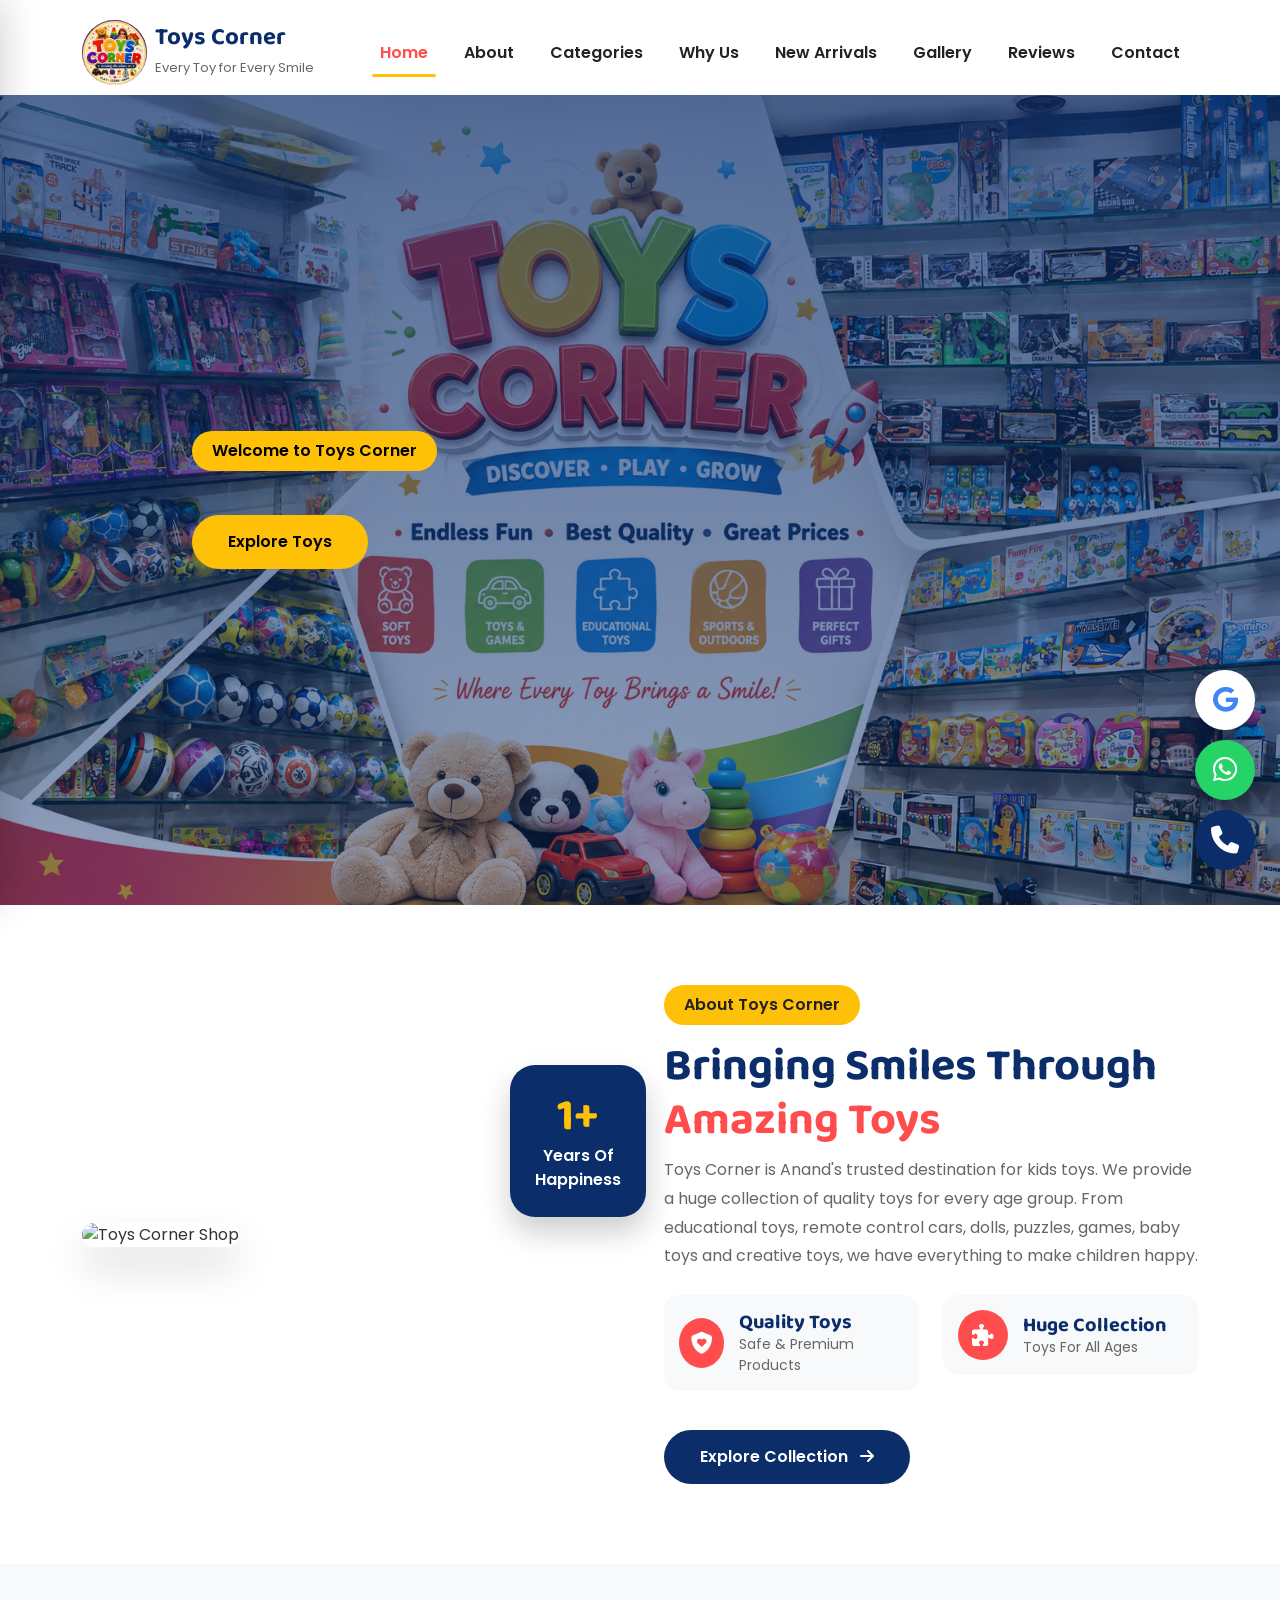
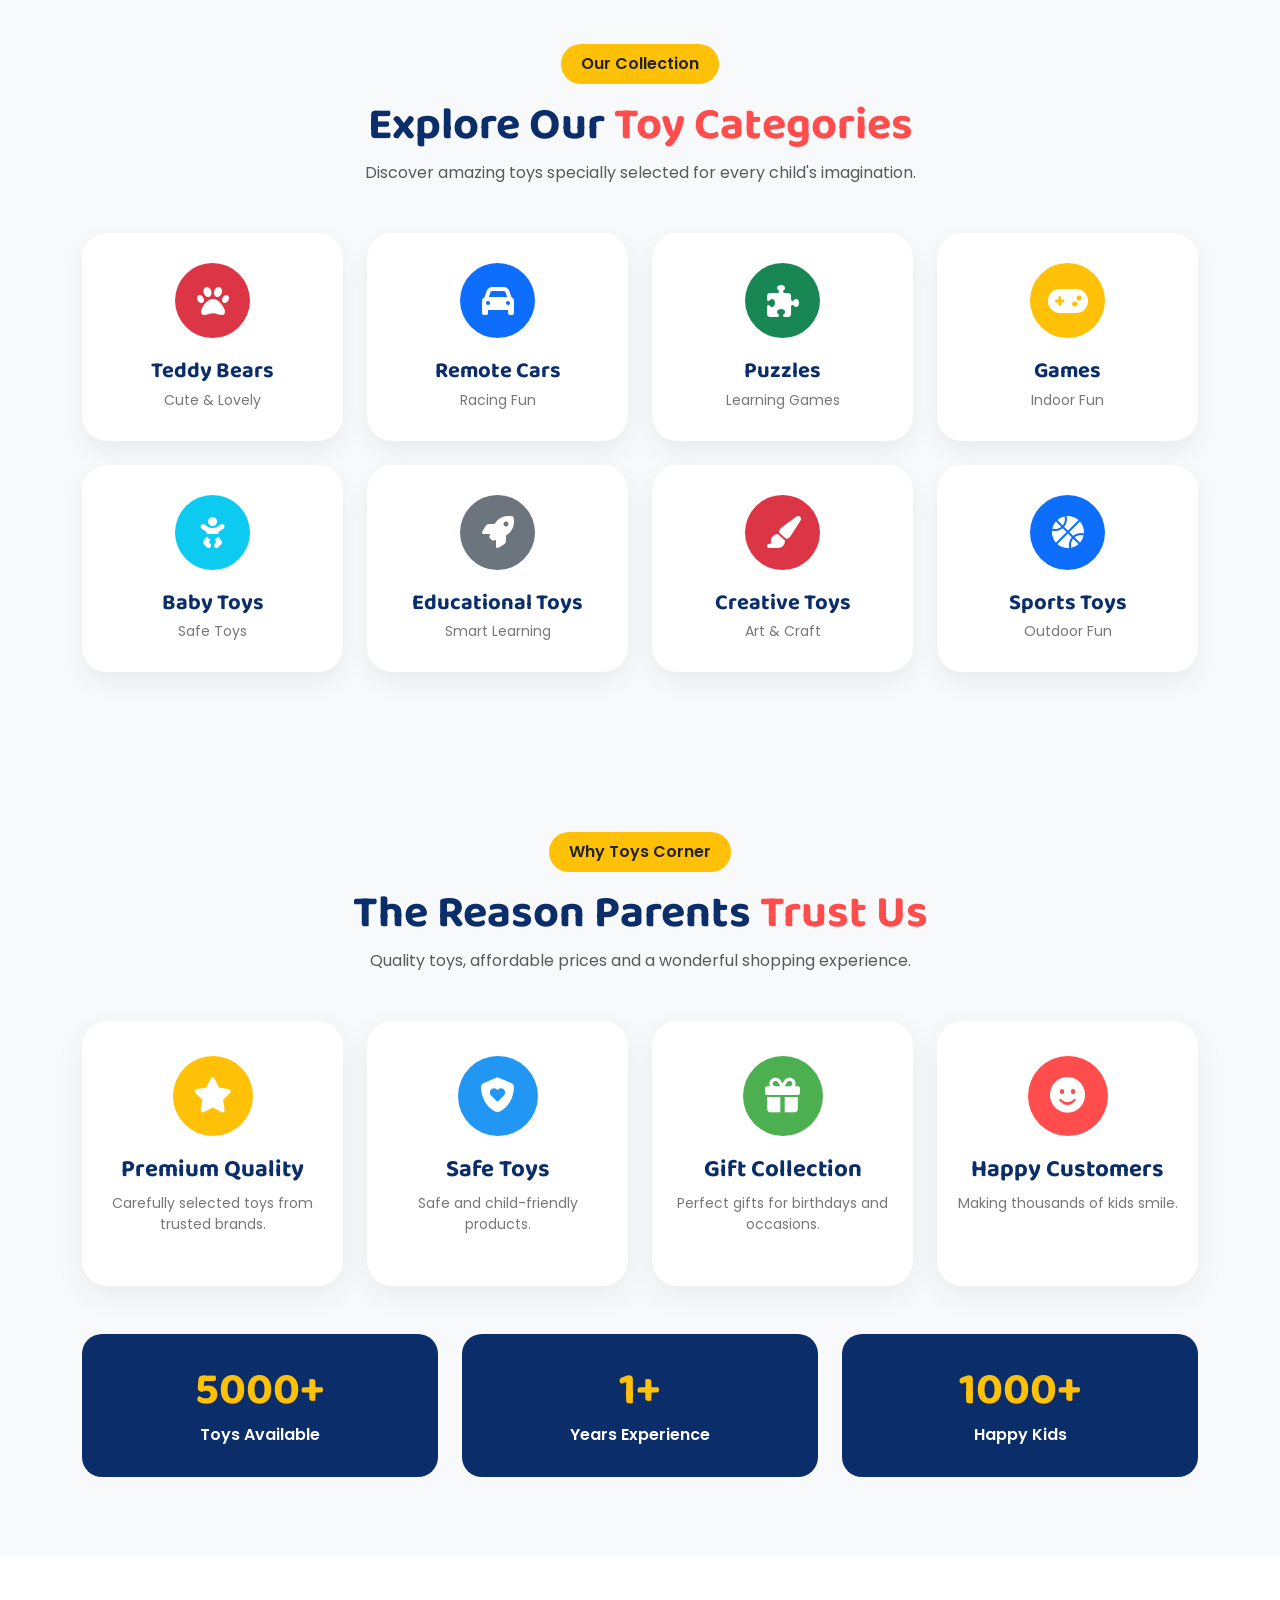
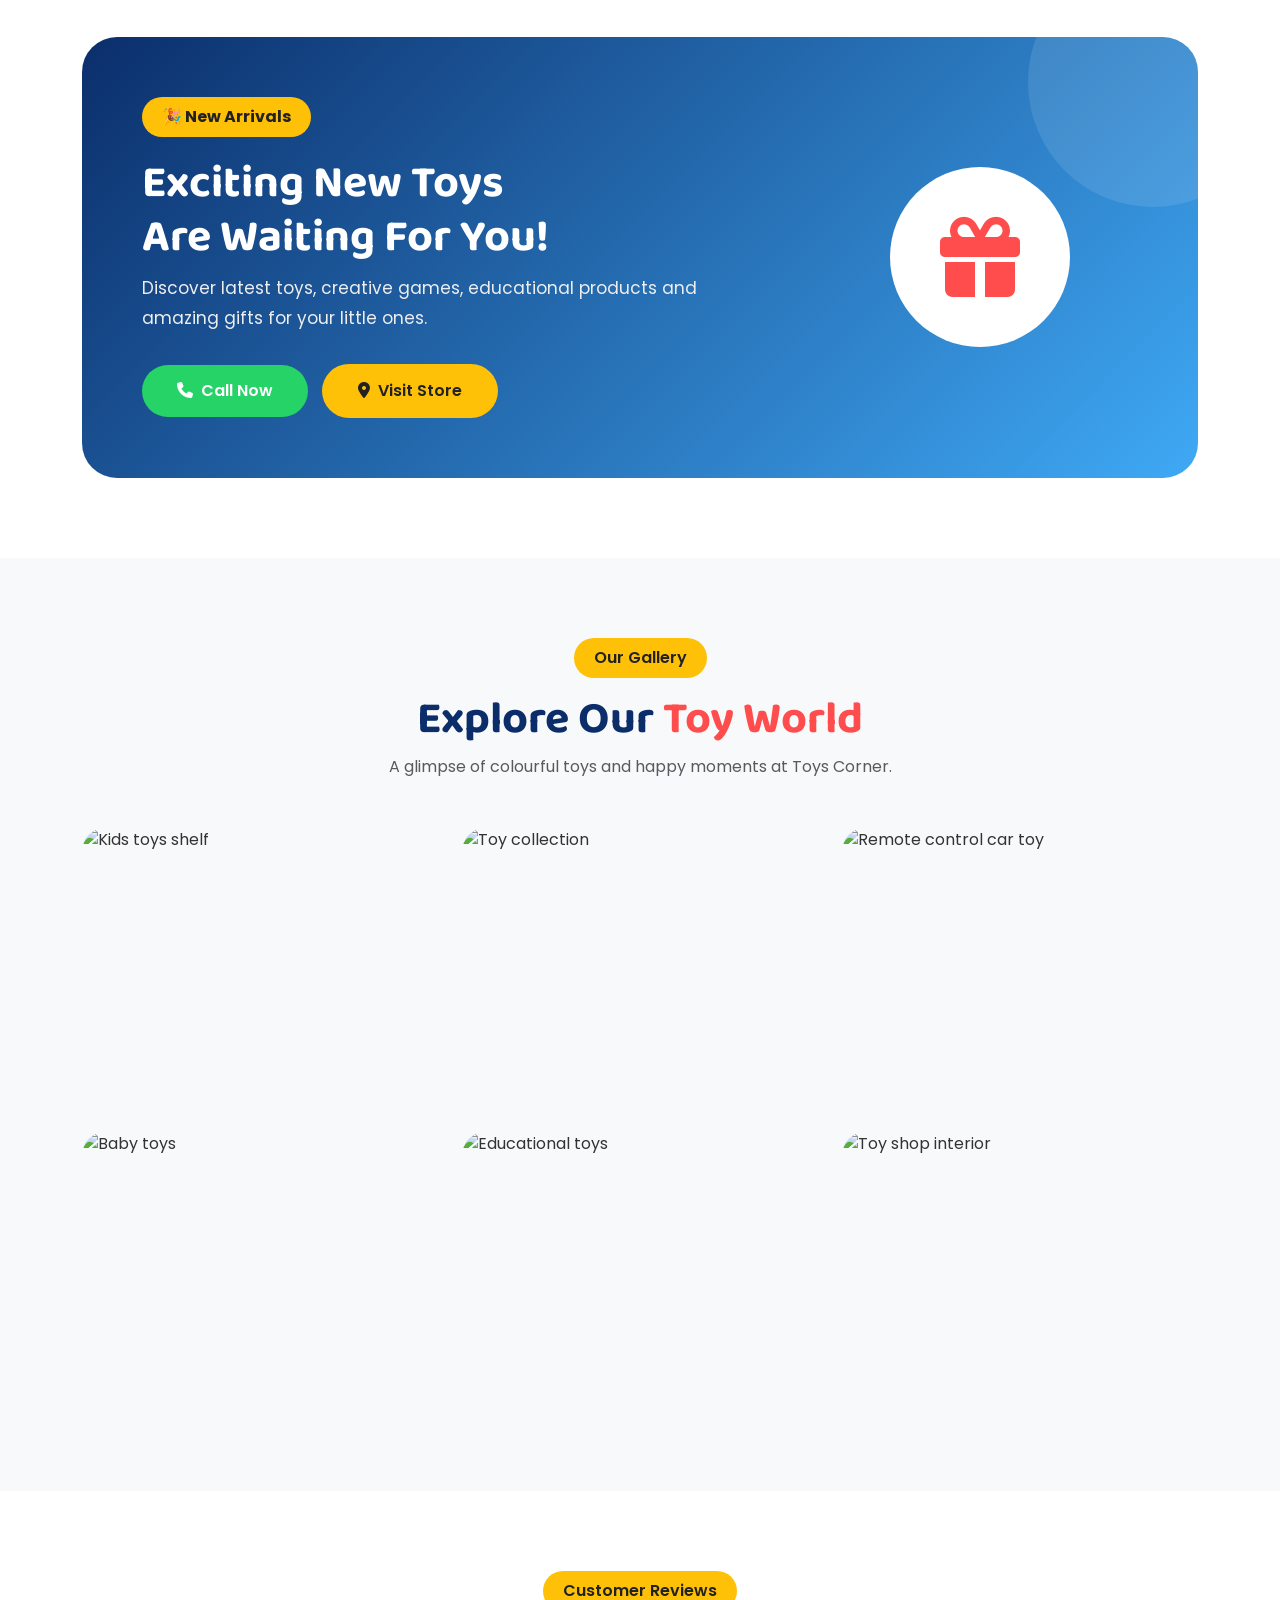
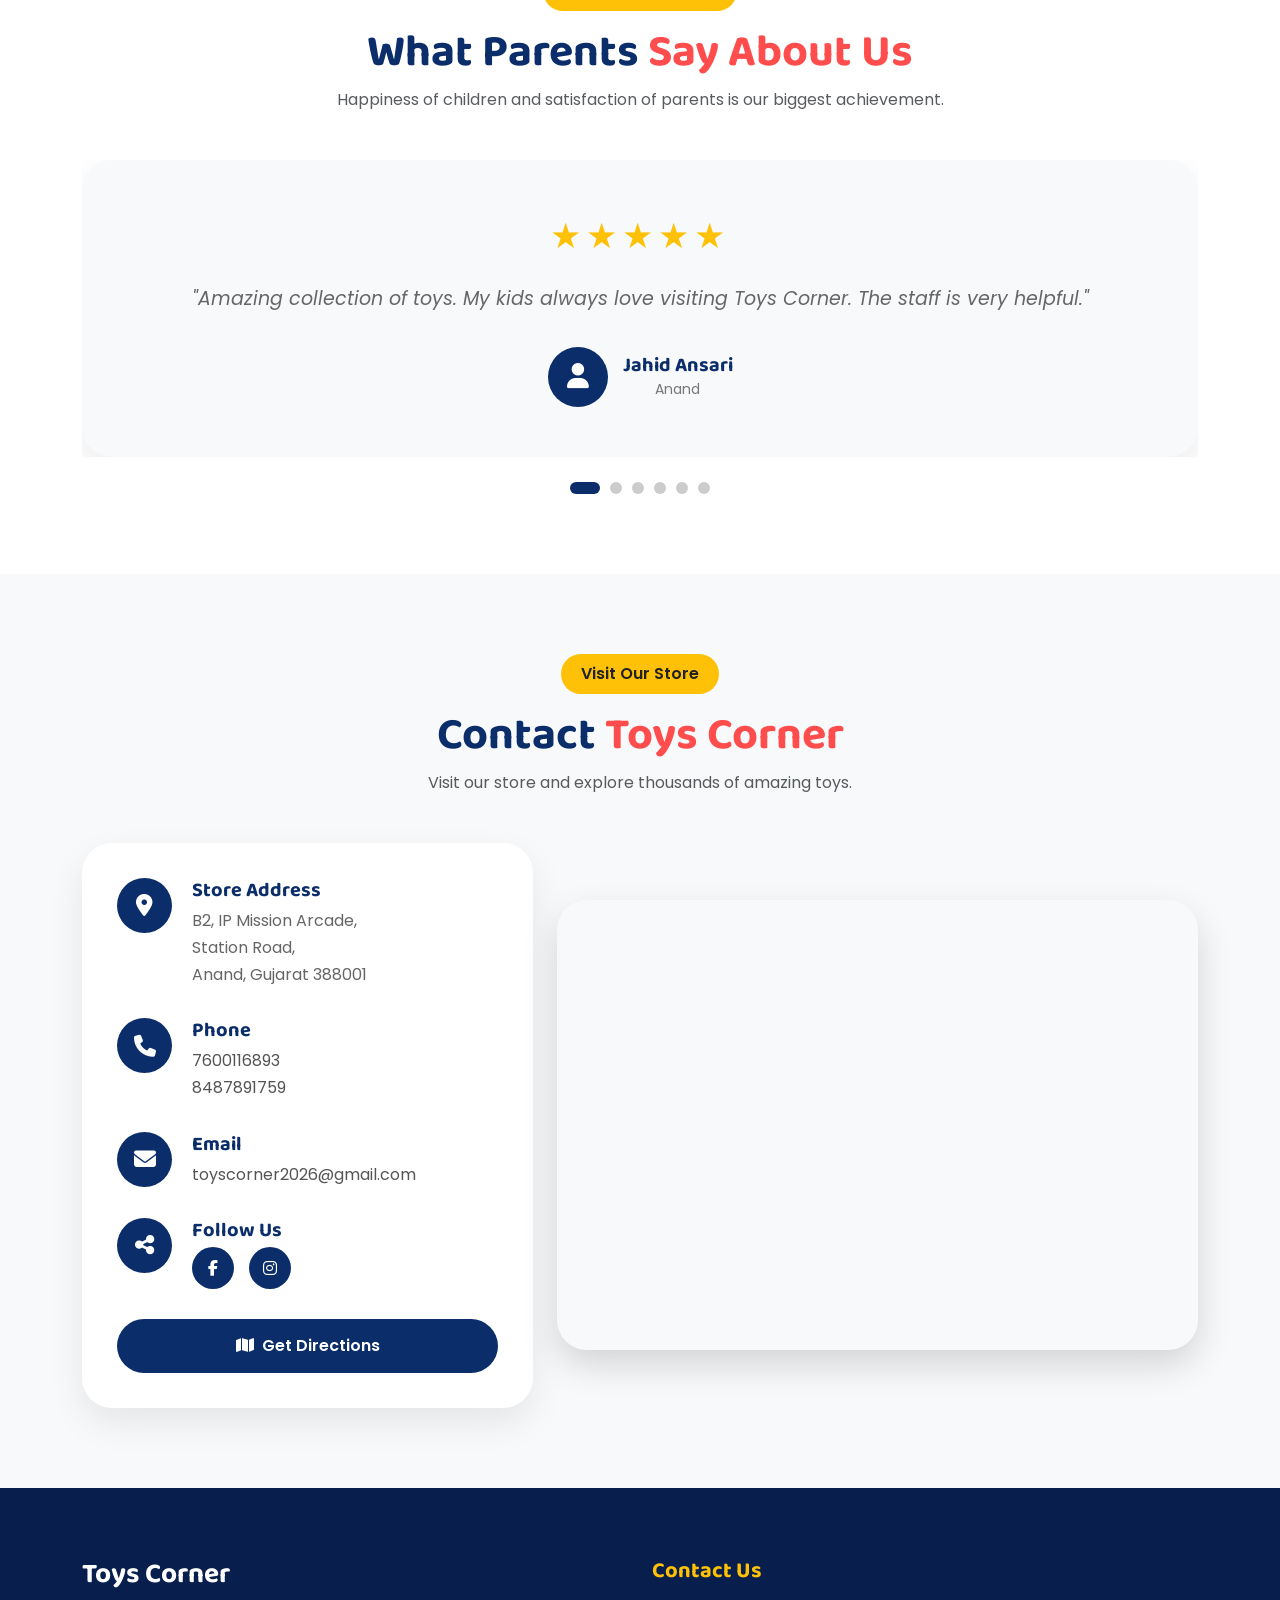
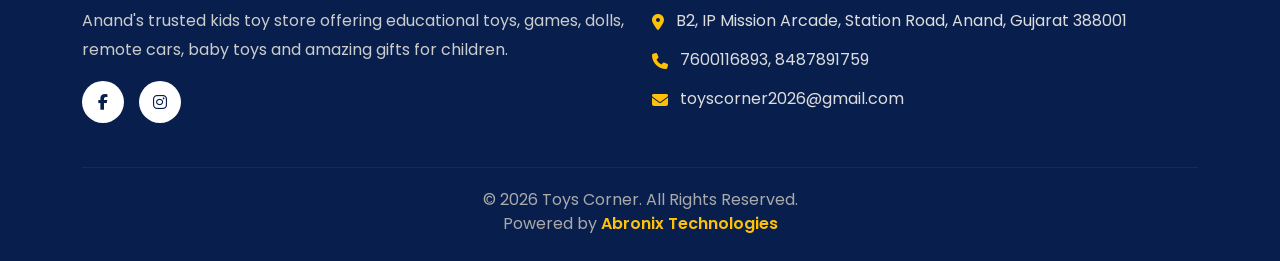
==== index.html @ 5fbc6667 "Add files via upload" ====
<!DOCTYPE html>
<html lang="en">
<head>
    <!-- ================= SEO META TAGS ================= -->
    <meta charset="UTF-8">
    <!-- Mobile Optimization -->
    <meta name="viewport" content="width=device-width, initial-scale=1.0">

    <title>Toys Corner Anand | Best Kids Toys Store in Gujarat</title>

    <meta name="description" content="Toys Corner Anand offers kids toys, educational toys, remote cars, teddy bears, games and birthday gifts. Visit our toy store at Station Road, Anand Gujarat.">
    <meta name="keywords" content="Toys Corner, Anand, toy shop Anand, kids toys Anand, toy store Anand, educational toys, baby toys, remote control cars, teddy bears, birthday gifts, board games, kids games, Anand Gujarat">

    <meta name="author" content="Toys Corner">
    <meta name="robots" content="index, follow, max-image-preview:large, max-snippet:-1, max-video-preview:-1">
    <meta name="language" content="English">
    <meta name="revisit-after" content="7 days">
    <meta name="rating" content="general">
    <meta name="copyright" content="Toys Corner">
    <meta name="theme-color" content="#ff4d6d">

    <!-- MOBILE SEO -->
    <meta name="mobile-web-app-capable" content="yes">
    <meta name="apple-mobile-web-app-capable" content="yes">
    <meta name="apple-mobile-web-app-status-bar-style" content="default">

    <!-- GOOGLE SEARCH CONSOLE -->

    <!-- Replace with actual code after verification -->

    <!-- Google tag (gtag.js) -->

    <!-- End Google Tag Manager -->

    <!-- BING WEBMASTER -->

    <!-- CANONICAL -->
    <link rel="canonical" href="https://toyscorner.github.io/landing/">

    <!-- ================= SOCIAL SHARE ================= -->
    <!-- OPEN GRAPH -->
    <meta property="og:type" content="website">
    <meta property="og:site_name" content="Toys Corner">
    <meta property="og:url" content="https://toyscorner.github.io/landing/">
    <meta property="og:title" content="Toys Corner Anand | Best Kids Toys Store">
    <meta property="og:description" content="Buy premium kids toys, educational toys, games, remote cars, teddy bears and birthday gifts from Toys Corner Anand.">
    <meta property="og:image" content="https://toyscorner.github.io/landing/images/og-image.png">
    <meta property="og:image:width" content="1200">
    <meta property="og:image:height" content="630">
    <meta property="og:locale" content="en_IN">


    <!-- Twitter Card Meta Tags -->
    <!--    <meta name="twitter:card" content="summary_large_image">
    <meta name="twitter:title" content="Toys Corner | Kids Toys Store in Anand, Gujarat">
    <meta name="twitter:description" content="Shop kids toys, educational toys, games, remote cars, teddy bears, and birthday gifts at Toys Corner Anand.">
    <meta name="twitter:image" content="https://toyscorner.github.io/landing/images/og-image.png">-->

    <!-- ICONS -->
    <link rel="icon" href="images/favicon.ico" type="image/x-icon">
    <link rel="apple-touch-icon" href="images/apple-touch-icon.png">

    <!-- SITEMAP -->
    <link rel="sitemap" type="application/xml" href="https://toyscorner.github.io/landing/sitemap.xml">

    <!-- Organization SCHEMA -->
    <script type="application/ld+json">
    {
     "@context":"https://schema.org",
     "@type":"Organization",
     "@id":"https://toyscorner.github.io/landing/#organization",
     "name":"Toys Corner",
     "url":"https://toyscorner.github.io/landing/",
     "logo":"https://toyscorner.github.io/landing/images/logo.png",
     "image":"https://toyscorner.github.io/landing/images/og-image.png",
     "telephone":[
       "+91-7600116893",
       "+91-8487891759"
     ],
     "address":{
       "@type":"PostalAddress",
       "streetAddress":"B2, IP Mission Arcade, Station Road",
       "addressLocality":"Anand",
       "addressRegion":"Gujarat",
       "postalCode":"388001",
       "addressCountry":"IN"
     },
     "sameAs":[
       "https://www.instagram.com/toyscornerofficial",
       "https://www.facebook.com/ToysCornerOfficial/"
     ],
     "description":"Toys Corner Anand provides premium kids toys, educational toys, games, remote cars, teddy bears and birthday gifts in Anand, Gujarat."
    }
    </script>

    <!-- LOCAL BUSINESS SCHEMA -->
    <script type="application/ld+json">
    {
     "@context":"https://schema.org",
     "@type":"ToyStore",
     "@id":"https://toyscorner.github.io/landing/#business",

     "name":"Toys Corner",

     "url":"https://toyscorner.github.io/landing/",

     "image":"https://toyscorner.github.io/landing/images/og-image.png",

     "logo":"https://toyscorner.github.io/landing/images/logo.png",

     "telephone":[
     "+91-7600116893",
     "+91-8487891759"
     ],

     "priceRange":"₹₹",

     "openingHours":"Mo-Su 09:00-20:00",

     "currenciesAccepted":"INR",

     "paymentAccepted":"Cash, UPI, Bank Transfer",

     "description":"Toys Corner is a kids toy store in Anand offering educational toys, baby toys, remote cars, teddy bears, games and birthday gifts.",

     "address":{
       "@type":"PostalAddress",
       "streetAddress":"B2, IP Mission Arcade, Station Road",
       "addressLocality":"Anand",
       "addressRegion":"Gujarat",
       "postalCode":"388001",
       "addressCountry":"IN"
     },

     "geo":{
       "@type":"GeoCoordinates",
       "latitude":"22.5645",
       "longitude":"72.9289"
     },

     "hasMap":"https://www.google.com/maps/search/?api=1&query=Toys+Corner+Station+Road+Anand",

     "areaServed":[
       "Anand",
       "Karamsad"       
     ],

     "contactPoint":{
       "@type":"ContactPoint",
       "telephone":"+91-7600116893",
       "contactType":"Customer Service",
       "availableLanguage":[
         "English",
         "Hindi",
         "Gujarati"
       ]
     },

     "sameAs":[
       "https://www.instagram.com/toyscornerofficial",
       "https://www.facebook.com/ToysCornerOfficial/"
     ]
    }
    </script>


    <!-- Bootstrap 5.3.3 -->
    <link href="https://cdn.jsdelivr.net/npm/bootstrap@5.3.3/dist/css/bootstrap.min.css" rel="stylesheet">

    <!-- Google Fonts -->
    <link rel="preconnect" href="https://fonts.googleapis.com">
    <link rel="preconnect" href="https://fonts.gstatic.com" crossorigin>
    <link href="https://fonts.googleapis.com/css2?family=Baloo+2:wght@400;500;600;700;800&family=Poppins:wght@300;400;500;600;700&display=swap" rel="stylesheet">

    <!-- Font Awesome (icons) -->
    <link rel="stylesheet" href="https://cdnjs.cloudflare.com/ajax/libs/font-awesome/6.7.2/css/all.min.css">

    <!-- AOS Animation -->
    <link href="https://unpkg.com/aos@2.3.4/dist/aos.css" rel="stylesheet">

    <!-- External Css -->
    <link rel="stylesheet" href="css/stylesheet.css">
</head>

<body>
    <!-- Loader -->
    <div id="loader">
        <div class="loader-icon">
            <i class="fa-solid fa-puzzle-piece fa-bounce"></i>
        </div>
    </div>

    <!-- ================= Navbar Start ================= -->
    <nav class="navbar navbar-expand-lg fixed-top" id="mainNavbar">
        <div class="container">

            <!-- Logo -->
            <a class="navbar-brand d-flex align-items-center" href="#home">
                <img src="images/toys-corner-logo.png" alt="Toys Corner" title="Toys Corner" class="logo">
                <div class="ms-2">
                    <h4 class="brand-title mb-0">Toys Corner</h4>
                    <small class="brand-subtitle">Every Toy for Every Smile</small>
                </div>
            </a>

            <!-- Mobile Button -->
            <button class="navbar-toggler border-0 shadow-none" id="menuBtn" aria-label="Open menu">
                <i class="fas fa-bars"></i>
            </button>

            <!-- Desktop Menu -->
            <div class="collapse navbar-collapse justify-content-end">
                <ul class="navbar-nav align-items-lg-center" id="navMenu">

                    <li class="nav-item">
                        <a class="nav-link" href="#home" data-section="home">Home</a>
                    </li>
                    <li class="nav-item">
                        <a class="nav-link" href="#about" data-section="about">About</a>
                    </li>
                    <li class="nav-item">
                        <a class="nav-link" href="#categories" data-section="categories">Categories</a>
                    </li>
                    <li class="nav-item">
                        <a class="nav-link" href="#why" data-section="why">Why Us</a>
                    </li>
                    <li class="nav-item">
                        <a class="nav-link" href="#offers" data-section="offers">New Arrivals</a>
                    </li>
                    <li class="nav-item">
                        <a class="nav-link" href="#gallery" data-section="gallery">Gallery</a>
                    </li>
                    <li class="nav-item">
                        <a class="nav-link" href="#reviews" data-section="reviews">Reviews</a>
                    </li>
                    <li class="nav-item">
                        <a class="nav-link" href="#contact" data-section="contact">Contact</a>
                    </li>

                    <li class="nav-item ms-lg-3 d-none d-xxl-block">
                        <button type="button" class="btn btn-warning rounded-pill px-4"
                            data-bs-toggle="modal" data-bs-target="#callModal">
                            <i class="fas fa-phone"></i>
                            Call Now
                       
                        </button>
                    </li>

                </ul>
            </div>

        </div>
    </nav>

    <!-- ================= Mobile Sidebar ================= -->
    <div class="sidebar-overlay" id="overlay"></div>

    <div class="mobile-sidebar" id="sidebar">

        <div class="sidebar-header">
            <div class="text-center">
                <h4 class="mb-0">Toys Corner</h4>
                <small>Every Toy for Every Smile</small>
            </div>
            <button id="closeSidebar" aria-label="Close menu">
                <i class="fas fa-times"></i>
            </button>
        </div>

        <ul class="sidebar-menu" id="sidebarMenu">
            <li>
                <a href="#home" data-section="home">
                    <i class="fas fa-house"></i>Home
                </a>
            </li>
            <li>
                <a href="#about" data-section="about">
                    <i class="fas fa-circle-info"></i>About
                </a>
            </li>
            <li>
                <a href="#categories" data-section="categories">
                    <i class="fas fa-cubes"></i>Categories
                </a>
            </li>
            <li>
                <a href="#why" data-section="why">
                    <i class="fas fa-star-of-life"></i>Why Us
                </a>
            </li>
            <li>
                <a href="#offers" data-section="offers">
                    <i class="fas fa-gift"></i>New Arrivals
                </a>
            </li>
            <li>
                <a href="#gallery" data-section="gallery">
                    <i class="fas fa-image"></i>Gallery
                </a>
            </li>
            <li>
                <a href="#reviews" data-section="reviews">
                    <i class="fas fa-star"></i>Reviews
                </a>
            </li>
            <li>
                <a href="#contact" data-section="contact">
                    <i class="fas fa-phone"></i>Contact
                </a>
            </li>
        </ul>

        <hr>

        <div class="sidebar-contact">

            <div class="sidebar-address mb-3">
                <i class="fas fa-location-dot"></i>
                <span>B2, IP Mission Arcade, Station Road, Anand, Gujarat 388001</span>
            </div>

            <button type="button" class="btn btn-warning w-100 rounded-pill mb-3"
                data-bs-toggle="modal" data-bs-target="#callModal">
                <i class="fas fa-phone"></i>
                Call Now
           
            </button>

            <div class="social-icons text-center">
                <a href="https://www.facebook.com/ToysCornerOfficial/" target="_blank" rel="noopener" aria-label="Facebook">
                    <i class="fab fa-facebook-f"></i>
                </a>
                <a href="https://www.instagram.com/toyscornerofficial" target="_blank" rel="noopener" aria-label="Instagram">
                    <i class="fab fa-instagram"></i>
                </a>
            </div>

        </div>

    </div>

    <!-- ================= HERO SECTION ================= -->
    <section class="hero-section p-0" id="home">
        <div id="heroSlider" class="carousel slide carousel-fade" data-bs-ride="carousel">

            <div class="carousel-inner">
                <!-- Slide 0 -->
                <div class="carousel-item active">
                    <img src="images/slider-1.png"
                        class="d-block w-100 hero-img" alt="Colourful kids toys display">
                    <div class="hero-overlay"></div>
                    <div class="carousel-caption">
                        <span class="hero-tag">Welcome to Toys Corner</span>                        
                        <div class="mt-4">
                            <a href="#offers" class="btn hero-btn me-3">Explore Toys</a>                            
                        </div>
                    </div>
                </div>

                <!-- Slide 1 -->
                <div class="carousel-item">
                    <img src="https://images.unsplash.com/photo-1558060370-d644479cb6f7?w=1600"
                        class="d-block w-100 hero-img" alt="Colourful kids toys display">
                    <div class="hero-overlay"></div>
                    <div class="carousel-caption">
                        <span class="hero-tag">Welcome to Toys Corner</span>
                        <h1>Every Toy
                            <br>
                            Creates a New Adventure</h1>
                        <p>Educational Toys • Baby Toys • Remote Cars • Dolls • Games • Gifts</p>
                        <div class="mt-4">
                            <a href="#offers" class="btn hero-btn me-3">Explore Toys</a>
                            <button type="button" class="btn hero-btn-outline"
                                data-bs-toggle="modal" data-bs-target="#callModal">
                                <i class="fas fa-phone me-2"></i>Call Now
                           
                            </button>
                        </div>
                    </div>
                </div>

                <!-- Slide 2 -->
                <div class="carousel-item">
                    <img src="https://images.unsplash.com/photo-1613771404721-1f92d799e49f?w=1600"
                        class="d-block w-100 hero-img" alt="Toy store shelves">
                    <div class="hero-overlay"></div>
                    <div class="carousel-caption">
                        <span class="hero-tag">Huge Collection</span>
                        <h1>Discover Amazing Toys
                            <br>
                            For Every Age</h1>
                        <p>From Learning Toys to Action Figures, Everything Under One Roof.</p>
                        <div class="mt-4">
                            <button type="button" class="btn hero-btn-outline"
                                data-bs-toggle="modal" data-bs-target="#callModal">
                                <i class="fas fa-phone me-2"></i>Call Now
                           
                            </button>
                        </div>
                    </div>
                </div>

                <!-- Slide 3 -->
                <div class="carousel-item">
                    <img src="https://images.unsplash.com/photo-1508896694512-1eade558679c?w=1600"
                        class="d-block w-100 hero-img" alt="Happy kids playing with toys">
                    <div class="hero-overlay"></div>
                    <div class="carousel-caption">
                        <span class="hero-tag">Make Kids Smile</span>
                        <h1>Premium Quality
                            <br>
                            Kids Toys</h1>
                        <p>Visit Toys Corner Today And Explore Thousands of Toys.</p>
                        <div class="mt-4">
                            <button type="button" class="btn hero-btn-outline"
                                data-bs-toggle="modal" data-bs-target="#callModal">
                                <i class="fas fa-phone me-2"></i>Call Now
                           
                            </button>
                        </div>
                    </div>
                </div>

            </div>

        </div>
    </section>

    <!-- ================= ABOUT SECTION (restored) ================= -->
    <section class="about-section" id="about">
        <div class="container">
            <div class="row align-items-center g-5">

                <!-- Image Side -->
                <div class="col-lg-6" data-aos="fade-right">
                    <div class="about-image-box">
                        <img src="https://images.unsplash.com/photo-1596461404969-9ae70f2830c1?w=800"
                            alt="Toys Corner Shop" class="img-fluid about-image">

                        <div class="experience-box">
                            <h2>1+</h2>
                            <p>
                                Years Of
                                <br>
                                Happiness
                            </p>
                        </div>
                    </div>
                </div>

                <!-- Content Side -->
                <div class="col-lg-6" data-aos="fade-left">
                    <span class="section-tag">About Toys Corner</span>
                    <h2 class="section-title">Bringing Smiles Through <span>Amazing Toys</span></h2>

                    <p class="about-text">
                        Toys Corner is Anand's trusted destination for kids toys.
                        We provide a huge collection of quality toys for every age group.
                        From educational toys, remote control cars, dolls,
                        puzzles, games, baby toys and creative toys,
                        we have everything to make children happy.
                   
                    </p>

                    <!-- Features -->
                    <div class="row mt-4">
                        <div class="col-md-6">
                            <div class="about-feature">
                                <i class="fas fa-shield-heart"></i>
                                <div>
                                    <h5>Quality Toys</h5>
                                    <p>Safe & Premium Products</p>
                                </div>
                            </div>
                        </div>

                        <div class="col-md-6">
                            <div class="about-feature">
                                <i class="fas fa-puzzle-piece"></i>
                                <div>
                                    <h5>Huge Collection</h5>
                                    <p>Toys For All Ages</p>
                                </div>
                            </div>
                        </div>
                    </div>

                    <a href="#categories" class="btn about-btn mt-4">Explore Collection <i class="fas fa-arrow-right ms-2"></i>
                    </a>
                </div>

            </div>
        </div>
    </section>

    <!-- ================= CATEGORY SECTION (restored) ================= -->
    <section class="category-section" id="categories">
        <div class="container">

            <div class="text-center mb-5" data-aos="fade-up">
                <span class="section-tag">Our Collection</span>
                <h2 class="section-title">Explore Our <span>Toy Categories</span></h2>
                <p class="text-muted">Discover amazing toys specially selected for every child's imagination.</p>
            </div>

            <div class="row g-4">

                <div class="col-lg-3 col-md-4 col-6" data-aos="zoom-in">
                    <div class="category-card">
                        <div class="category-icon bg-danger"><i class="fas fa-paw"></i></div>
                        <h5>Teddy Bears</h5>
                        <p>Cute & Lovely</p>
                    </div>
                </div>

                <div class="col-lg-3 col-md-4 col-6" data-aos="zoom-in">
                    <div class="category-card">
                        <div class="category-icon bg-primary"><i class="fas fa-car"></i></div>
                        <h5>Remote Cars</h5>
                        <p>Racing Fun</p>
                    </div>
                </div>

                <div class="col-lg-3 col-md-4 col-6" data-aos="zoom-in">
                    <div class="category-card">
                        <div class="category-icon bg-success"><i class="fas fa-puzzle-piece"></i></div>
                        <h5>Puzzles</h5>
                        <p>Learning Games</p>
                    </div>
                </div>

                <div class="col-lg-3 col-md-4 col-6" data-aos="zoom-in">
                    <div class="category-card">
                        <div class="category-icon bg-warning"><i class="fas fa-gamepad"></i></div>
                        <h5>Games</h5>
                        <p>Indoor Fun</p>
                    </div>
                </div>

                <div class="col-lg-3 col-md-4 col-6" data-aos="zoom-in">
                    <div class="category-card">
                        <div class="category-icon bg-info"><i class="fas fa-baby"></i></div>
                        <h5>Baby Toys</h5>
                        <p>Safe Toys</p>
                    </div>
                </div>

                <div class="col-lg-3 col-md-4 col-6" data-aos="zoom-in">
                    <div class="category-card">
                        <div class="category-icon bg-secondary"><i class="fas fa-rocket"></i></div>
                        <h5>Educational Toys</h5>
                        <p>Smart Learning</p>
                    </div>
                </div>

                <div class="col-lg-3 col-md-4 col-6" data-aos="zoom-in">
                    <div class="category-card">
                        <div class="category-icon bg-danger"><i class="fas fa-paint-brush"></i></div>
                        <h5>Creative Toys</h5>
                        <p>Art & Craft</p>
                    </div>
                </div>

                <div class="col-lg-3 col-md-4 col-6" data-aos="zoom-in">
                    <div class="category-card">
                        <div class="category-icon bg-primary"><i class="fas fa-basketball"></i></div>
                        <h5>Sports Toys</h5>
                        <p>Outdoor Fun</p>
                    </div>
                </div>

            </div>
        </div>
    </section>

    <!-- ================= WHY CHOOSE US SECTION (restored) ================= -->
    <section class="why-section" id="why">
        <div class="container">

            <div class="text-center mb-5" data-aos="fade-up">
                <span class="section-tag">Why Toys Corner</span>
                <h2 class="section-title">The Reason Parents <span>Trust Us</span></h2>
                <p class="text-muted">Quality toys, affordable prices and a wonderful shopping experience.</p>
            </div>

            <div class="row g-4">

                <div class="col-lg-3 col-md-6" data-aos="zoom-in">
                    <div class="why-card">
                        <div class="why-icon yellow"><i class="fas fa-star"></i></div>
                        <h4>Premium Quality</h4>
                        <p>Carefully selected toys from trusted brands.</p>
                    </div>
                </div>

                <div class="col-lg-3 col-md-6" data-aos="zoom-in">
                    <div class="why-card">
                        <div class="why-icon blue"><i class="fas fa-shield-heart"></i></div>
                        <h4>Safe Toys</h4>
                        <p>Safe and child-friendly products.</p>
                    </div>
                </div>

                <div class="col-lg-3 col-md-6" data-aos="zoom-in">
                    <div class="why-card">
                        <div class="why-icon green"><i class="fas fa-gift"></i></div>
                        <h4>Gift Collection</h4>
                        <p>Perfect gifts for birthdays and occasions.</p>
                    </div>
                </div>

                <div class="col-lg-3 col-md-6" data-aos="zoom-in">
                    <div class="why-card">
                        <div class="why-icon red"><i class="fas fa-face-smile"></i></div>
                        <h4>Happy Customers</h4>
                        <p>Making thousands of kids smile.</p>
                    </div>
                </div>

            </div>

            <!-- Statistics -->
            <div class="row mt-5 text-center">
                <div class="col-md-4">
                    <div class="counter-box">
                        <h2>5000+</h2>
                        <p>Toys Available</p>
                    </div>
                </div>

                <div class="col-md-4">
                    <div class="counter-box">
                        <h2>1+</h2>
                        <p>Years Experience</p>
                    </div>
                </div>

                <div class="col-md-4">
                    <div class="counter-box">
                        <h2>1000+</h2>
                        <p>Happy Kids</p>
                    </div>
                </div>
            </div>

        </div>
    </section>

    <!-- ================= OFFER / NEW ARRIVALS SECTION ================= -->
    <section class="offer-section" id="offers">
        <div class="container">
            <div class="offer-box" data-aos="zoom-in">
                <div class="row align-items-center">

                    <div class="col-lg-8">
                        <span class="offer-tag">🎉 New Arrivals</span>
                        <h2>Exciting New Toys
                            <br>
                            Are Waiting For You!</h2>
                        <p>Discover latest toys, creative games, educational products and amazing gifts for your little ones.</p>

                        <div class="offer-buttons">
                            <button type="button" class="btn offer-call"
                                data-bs-toggle="modal" data-bs-target="#callModal">
                                <i class="fas fa-phone me-2"></i>Call Now
                           
                            </button>
                            <a href="#contact" class="btn offer-store">
                                <i class="fas fa-location-dot me-2"></i>Visit Store
                            </a>
                        </div>
                    </div>

                    <div class="col-lg-4 text-center">
                        <div class="offer-toy floating-animation">
                            <i class="fas fa-gift"></i>
                        </div>
                    </div>

                </div>
            </div>
        </div>
    </section>

    <!-- ================= GALLERY SECTION ================= -->
    <section class="gallery-section" id="gallery">
        <div class="container">

            <div class="text-center mb-5" data-aos="fade-up">
                <span class="section-tag">Our Gallery</span>
                <h2 class="section-title">Explore Our <span>Toy World</span></h2>
                <p class="text-muted">A glimpse of colourful toys and happy moments at Toys Corner.</p>
            </div>

            <div class="row g-4" id="galleryRow">

                <div class="col-lg-4 col-md-6" data-aos="zoom-in">
                    <div class="gallery-item" data-index="0">
                        <img src="https://images.unsplash.com/photo-1559454403-b8fb88521f11?w=800" alt="Kids toys shelf">
                        <div class="gallery-overlay"><i class="fas fa-search-plus"></i></div>
                    </div>
                </div>

                <div class="col-lg-4 col-md-6" data-aos="zoom-in">
                    <div class="gallery-item" data-index="1">
                        <img src="https://images.unsplash.com/photo-1608889335941-32ac5f2041b9?w=800" alt="Toy collection">
                        <div class="gallery-overlay"><i class="fas fa-search-plus"></i></div>
                    </div>
                </div>

                <div class="col-lg-4 col-md-6" data-aos="zoom-in">
                    <div class="gallery-item" data-index="2">
                        <img src="https://images.unsplash.com/photo-1594787318286-3d835c1d207f?w=800" alt="Remote control car toy">
                        <div class="gallery-overlay"><i class="fas fa-search-plus"></i></div>
                    </div>
                </div>

                <div class="col-lg-4 col-md-6" data-aos="zoom-in">
                    <div class="gallery-item" data-index="3">
                        <img src="https://images.unsplash.com/photo-1560961911-ba7ef651a56c?w=800" alt="Baby toys">
                        <div class="gallery-overlay"><i class="fas fa-search-plus"></i></div>
                    </div>
                </div>

                <div class="col-lg-4 col-md-6" data-aos="zoom-in">
                    <div class="gallery-item" data-index="4">
                        <img src="https://images.unsplash.com/photo-1558060370-d644479cb6f7?w=800" alt="Educational toys">
                        <div class="gallery-overlay"><i class="fas fa-search-plus"></i></div>
                    </div>
                </div>

                <div class="col-lg-4 col-md-6" data-aos="zoom-in">
                    <div class="gallery-item" data-index="5">
                        <img src="https://images.unsplash.com/photo-1596461404969-9ae70f2830c1?w=800" alt="Toy shop interior">
                        <div class="gallery-overlay"><i class="fas fa-search-plus"></i></div>
                    </div>
                </div>

            </div>

        </div>
    </section>

    <!-- Lightbox (for gallery, click image -> full view with prev/next) -->
    <div class="lightbox" id="lightbox">
        <button class="lightbox-close" id="lightboxClose" aria-label="Close"><i class="fas fa-xmark"></i></button>
        <button class="lightbox-prev" id="lightboxPrev" aria-label="Previous image"><i class="fas fa-chevron-left"></i></button>
        <div class="lightbox-img-wrap">
            <img id="lightboxImg" src="" alt="Gallery preview">
        </div>
        <button class="lightbox-next" id="lightboxNext" aria-label="Next image"><i class="fas fa-chevron-right"></i></button>
        <div class="lightbox-counter"><span id="lightboxCounter">1 / 6</span></div>
    </div>

    <!-- ================= TESTIMONIAL SECTION ================= -->
    <section class="testimonial-section" id="reviews">
        <div class="container">

            <div class="text-center mb-5" data-aos="fade-up">
                <span class="section-tag">Customer Reviews</span>
                <h2 class="section-title">What Parents <span>Say About Us</span></h2>
                <p class="text-muted">Happiness of children and satisfaction of parents is our biggest achievement.</p>
            </div>

            <div id="reviewSlider" class="carousel slide" data-bs-ride="carousel" data-bs-interval="4000">

                <div class="carousel-inner">

                    <div class="carousel-item active">
                        <div class="review-card">
                            <div class="review-stars">★★★★★</div>
                            <p>"Amazing collection of toys. My kids always love visiting Toys Corner. The staff is very helpful."</p>
                            <div class="customer">
                                <div class="customer-icon"><i class="fas fa-user"></i></div>
                                <div>
                                    <h5>Jahid Ansari</h5>
                                    <small>Anand</small>
                                </div>
                            </div>
                        </div>
                    </div>

                    <div class="carousel-item">
                        <div class="review-card">
                            <div class="review-stars">★★★★★</div>
                            <p>"Best toy shop in Anand. Great quality products with many options for children."</p>
                            <div class="customer">
                                <div class="customer-icon"><i class="fas fa-user"></i></div>
                                <div>
                                    <h5>Nadim Malek</h5>
                                    <small>Anand</small>
                                </div>
                            </div>
                        </div>
                    </div>

                    <div class="carousel-item">
                        <div class="review-card">
                            <div class="review-stars">★★★★★</div>
                            <p>"Wonderful place for birthday gifts. Many unique toys available at reasonable prices."</p>
                            <div class="customer">
                                <div class="customer-icon"><i class="fas fa-user"></i></div>
                                <div>
                                    <h5>Sajid Pathan</h5>
                                    <small>Anand</small>
                                </div>
                            </div>
                        </div>
                    </div>

                    <div class="carousel-item">
                        <div class="review-card">
                            <div class="review-stars">★★★★★</div>
                            <p>"Best toy shop in Anand with excellent quality toys and a wide variety for kids."</p>
                            <div class="customer">
                                <div class="customer-icon"><i class="fas fa-user"></i></div>
                                <div>
                                    <h5>Mohsin Khan</h5>
                                    <small>Anand</small>
                                </div>
                            </div>
                        </div>
                    </div>

                    <div class="carousel-item">
                        <div class="review-card">
                            <div class="review-stars">★★★★★</div>
                            <p>"Amazing collection of children's toys, great quality, and friendly service."</p>
                            <div class="customer">
                                <div class="customer-icon"><i class="fas fa-user"></i></div>
                                <div>
                                    <h5>Romin</h5>
                                    <small>Anand</small>
                                </div>
                            </div>
                        </div>
                    </div>

                    <div class="carousel-item">
                        <div class="review-card">
                            <div class="review-stars">★★★★★</div>
                            <p>"Highly recommended toy store in Anand with many options for every age group."</p>
                            <div class="customer">
                                <div class="customer-icon"><i class="fas fa-user"></i></div>
                                <div>
                                    <h5>Kishan</h5>
                                    <small>Anand</small>
                                </div>
                            </div>
                        </div>
                    </div>

                </div>

                <!-- 9. Prev/Next buttons removed; dot indicators used instead -->
                <div class="review-indicators">
                    <button type="button" data-bs-target="#reviewSlider" data-bs-slide-to="0" class="active" aria-label="Review 1"></button>
                    <button type="button" data-bs-target="#reviewSlider" data-bs-slide-to="1" aria-label="Review 2"></button>
                    <button type="button" data-bs-target="#reviewSlider" data-bs-slide-to="2" aria-label="Review 3"></button>
                    <button type="button" data-bs-target="#reviewSlider" data-bs-slide-to="3" aria-label="Review 4"></button>
                    <button type="button" data-bs-target="#reviewSlider" data-bs-slide-to="4" aria-label="Review 5"></button>
                    <button type="button" data-bs-target="#reviewSlider" data-bs-slide-to="5" aria-label="Review 6"></button>
                </div>

            </div>

        </div>
    </section>

    <!-- ================= CONTACT SECTION ================= -->
    <section class="contact-section" id="contact">
        <div class="container">

            <div class="text-center mb-5" data-aos="fade-up">
                <span class="section-tag">Visit Our Store</span>
                <h2 class="section-title">Contact <span>Toys Corner</span></h2>
                <p class="text-muted">Visit our store and explore thousands of amazing toys.</p>
            </div>

            <div class="row g-4 align-items-center">

                <div class="col-lg-5" data-aos="fade-right">
                    <div class="contact-card">

                        <div class="contact-item">
                            <div class="contact-icon"><i class="fas fa-location-dot"></i></div>
                            <div>
                                <h5>Store Address</h5>
                                <p>
                                    B2, IP Mission Arcade,<br>
                                    Station Road,<br>
                                    Anand, Gujarat 388001
                                </p>
                            </div>
                        </div>

                        <div class="contact-item">
                            <div class="contact-icon"><i class="fas fa-phone"></i></div>
                            <div>
                                <h5>Phone</h5>
                                <p>
                                    <a href="tel:7600116893">7600116893</a><br>
                                    <a href="tel:8487891759">8487891759</a>
                                </p>
                            </div>
                        </div>

                        <div class="contact-item">
                            <div class="contact-icon"><i class="fas fa-envelope"></i></div>
                            <div>
                                <h5>Email</h5>
                                <p><a href="mailto:toyscorner2026@gmail.com">toyscorner2026@gmail.com</a></p>
                            </div>
                        </div>

                        <div class="contact-item">
                            <div class="contact-icon"><i class="fas fa-share-nodes"></i></div>
                            <div>
                                <h5>Follow Us</h5>
                                <div class="contact-social">
                                    <a href="https://www.facebook.com/ToysCornerOfficial/" target="_blank" rel="noopener" aria-label="Facebook"><i class="fab fa-facebook-f"></i></a>
                                    <a href="https://www.instagram.com/toyscornerofficial" target="_blank" rel="noopener" aria-label="Instagram"><i class="fab fa-instagram"></i></a>
                                </div>
                            </div>
                        </div>

                        <a href="https://maps.app.goo.gl/t1346PvHWK7TL4wz7"
                            target="_blank" rel="noopener" class="btn direction-btn">
                            <i class="fas fa-map me-2"></i>Get Directions
                        </a>

                    </div>
                </div>

                <div class="col-lg-7" data-aos="fade-left">
                    <div class="map-box">
                        <!--<iframe
                            src="https://maps.google.com/maps?q=B2%20IP%20Mission%20Arcade%20Station%20Road%20Anand%20Gujarat&t=&z=15&ie=UTF8&iwloc=&output=embed"
                            width="100%" height="450" style="border: 0;" loading="lazy" title="Toys Corner location map"></iframe>-->

                        <iframe src="https://www.google.com/maps/embed?pb=!1m18!1m12!1m3!1d3684.6032779141374!2d72.95766637481094!3d22.556529333560047!2m3!1f0!2f0!3f0!3m2!1i1024!2i768!4f13.1!3m3!1m2!1s0x395e4f779149b70d%3A0x56f0484108334fc3!2sToys%20Corner!5e0!3m2!1sen!2sin!4v1785835641829!5m2!1sen!2sin"
                            width="100%" height="450" style="border: 0;" allowfullscreen="" loading="lazy" referrerpolicy="strict-origin-when-cross-origin"></iframe>
                    </div>
                </div>

            </div>

        </div>
    </section>

    <!-- ================= FOOTER SECTION (11. simplified) ================= -->
    <footer class="footer-section">
        <div class="container">

            <div class="row g-4">

                <!-- Brand (no logo image, text + description + social icons) -->
                <div class="col-lg-6">
                    <div class="footer-brand">
                        <h3 class="mb-3">Toys Corner</h3>
                        <p>Anand's trusted kids toy store offering educational toys, games, dolls, remote cars, baby toys and amazing gifts for children.</p>

                        <div class="footer-social mt-3">
                            <a href="https://www.facebook.com/ToysCornerOfficial/" target="_blank" rel="noopener" aria-label="Facebook"><i class="fab fa-facebook-f"></i></a>
                            <a href="https://www.instagram.com/toyscornerofficial" target="_blank" rel="noopener" aria-label="Instagram"><i class="fab fa-instagram"></i></a>
                        </div>
                    </div>
                </div>

                <!-- Contact Us only -->
                <div class="col-lg-6">
                    <h5 class="footer-title">Contact Us</h5>
                    <ul class="footer-contact">
                        <li>
                            <i class="fas fa-location-dot"></i>
                            <span>B2, IP Mission Arcade, Station Road, Anand, Gujarat 388001</span>
                        </li>
                        <li>
                            <i class="fas fa-phone"></i>
                            <span>
                                <a href="tel:7600116893">7600116893</a>,
                               
                                <a href="tel:8487891759">8487891759</a>
                            </span>
                        </li>
                        <li>
                            <i class="fas fa-envelope"></i>
                            <a href="mailto:toyscorner2026@gmail.com">toyscorner2026@gmail.com</a>
                        </li>
                    </ul>
                </div>

            </div>

            <hr>

            <div class="footer-bottom text-center">
                <p class="mb-0">
                    © 2026 Toys Corner. All Rights Reserved.
                   
                    <br>
                    Powered by
                   
                    <a href="https://abronixtechnologies.github.io/abronix-landing/" target="_blank" rel="noopener">Abronix Technologies</a>
                </p>
            </div>

        </div>
    </footer>

    <!-- ================= CALL POPUP MODAL (2,3,4,7) ================= -->
    <div class="modal fade phone-popup" id="callModal" tabindex="-1" aria-labelledby="callModalLabel" aria-hidden="true">
        <div class="modal-dialog modal-dialog-centered modal-sm">
            <div class="modal-content">
                <div class="modal-header">
                    <h5 class="modal-title" id="callModalLabel"><i class="fas fa-phone text-primary me-2"></i>Call Toys Corner</h5>
                    <button type="button" class="btn-close" data-bs-dismiss="modal" aria-label="Close"></button>
                </div>
                <div class="modal-body">
                    <a href="tel:7600116893" class="phone-option call-option">
                        <span class="phone-icon"><i class="fas fa-phone"></i></span>
                        <span>+91 76001 16893
                           
                            <small>Tap to call</small>
                        </span>
                    </a>
                    <a href="tel:8487891759" class="phone-option call-option">
                        <span class="phone-icon"><i class="fas fa-phone"></i></span>
                        <span>+91 84878 91759
                           
                            <small>Tap to call</small>
                        </span>
                    </a>
                </div>
            </div>
        </div>
    </div>

    <!-- ================= WHATSAPP POPUP MODAL (13) ================= -->
    <div class="modal fade phone-popup" id="whatsappModal" tabindex="-1" aria-labelledby="whatsappModalLabel" aria-hidden="true">
        <div class="modal-dialog modal-dialog-centered modal-sm">
            <div class="modal-content">
                <div class="modal-header">
                    <h5 class="modal-title" id="whatsappModalLabel"><i class="fab fa-whatsapp text-success me-2"></i>Chat on WhatsApp</h5>
                    <button type="button" class="btn-close" data-bs-dismiss="modal" aria-label="Close"></button>
                </div>
                <div class="modal-body">
                    <a href="https://wa.me/917600116893" target="_blank" rel="noopener" class="phone-option whatsapp-option">
                        <span class="phone-icon"><i class="fab fa-whatsapp"></i></span>
                        <span>+91 76001 16893
                           
                            <small>Tap to chat</small>
                        </span>
                    </a>
                    <a href="https://wa.me/918487891759" target="_blank" rel="noopener" class="phone-option whatsapp-option">
                        <span class="phone-icon"><i class="fab fa-whatsapp"></i></span>
                        <span>+91 84878 91759
                           
                            <small>Tap to chat</small>
                        </span>
                    </a>
                </div>
            </div>
        </div>
    </div>

    <!-- ================= FLOATING BUTTONS ================= -->
    <a href="https://search.google.com/local/writereview?placeid=ChIJDbdJkXdPXjkRw08zCEFI8FY" target="_blank" rel="noopener noreferrer" class="floating-google" aria-label="Leave us a Google Review" title="Leave us a Google Review">
        <i class="fa-brands fa-google"></i>
    </a>


    <button type="button" class="floating-whatsapp" data-bs-toggle="modal" data-bs-target="#whatsappModal" aria-label="Chat on WhatsApp">
        <i class="fab fa-whatsapp"></i>
    </button>

    <button type="button" class="floating-call" data-bs-toggle="modal" data-bs-target="#callModal" aria-label="Call us">
        <i class="fas fa-phone"></i>
    </button>

    <button id="scrollTopBtn" class="scroll-top" aria-label="Scroll to top">
        <i class="fas fa-arrow-up"></i>
    </button>

    <!-- Bootstrap JS -->
    <script src="https://cdn.jsdelivr.net/npm/bootstrap@5.3.3/dist/js/bootstrap.bundle.min.js"></script>

    <!-- AOS -->
    <script src="https://unpkg.com/aos@2.3.4/dist/aos.js"></script>

    <!-- External JS file -->
    <script src="js/script.js"></script>
</body>

</html>
---- css/stylesheet.css ----
:root {
    --primary: #0B2E6B;
    --secondary: #FFC107;
    --danger: #FF4D4D;
    --success: #4CAF50;
    --info: #3FA9F5;
    --light: #F8F9FA;
    --dark: #222;
}

* {
    margin: 0;
    padding: 0;
    box-sizing: border-box;
}

html {
    scroll-behavior: smooth;
}

body {
    font-family: 'Poppins', sans-serif;
    background: #fff;
    color: #333;
    overflow-x: hidden;
}

h1, h2, h3, h4, h5, h6 {
    font-family: 'Baloo 2', cursive;
    font-weight: 700;
}

a {
    text-decoration: none;
}

section {
    padding: 80px 0;
}

/*==========================
            LOADER (1. Bigger Font Awesome Icon)
        ==========================*/
#loader {
    position: fixed;
    inset: 0;
    background: #fff;
    display: flex;
    justify-content: center;
    align-items: center;
    z-index: 99999;
}

.loader-icon {
    font-size: 90px;
    color: var(--primary);
    animation: loaderBounce 1s infinite;
}

    .loader-icon .fa-puzzle-piece {
        color: var(--secondary);
    }

@keyframes loaderBounce {
    50% {
        transform: translateY(-22px) rotate(8deg);
    }
}

/*==========================
            NAVBAR
        ==========================*/
#mainNavbar {
    transition: .4s;
    padding: 15px 0;
    background: transparent;
}

    #mainNavbar.scrolled {
        background: #fff;
        box-shadow: 0 10px 30px rgba(0, 0, 0, .08);
    }

.logo {
    width: 65px;
    height: 65px;
    border-radius: 50%;
    object-fit: cover;
}

.brand-title {
    color: var(--primary);
    line-height: 1;
}

.brand-subtitle {
    color: #666;
    font-size: 13px;
}

.navbar-nav .nav-link {
    font-weight: 600;
    margin: 0 10px;
    color: #222;
    transition: .3s;
    position: relative;
}

    .navbar-nav .nav-link:hover,
    .navbar-nav .nav-link.active {
        color: var(--danger);
    }

        .navbar-nav .nav-link.active::after {
            content: "";
            position: absolute;
            left: 0;
            bottom: -4px;
            width: 100%;
            height: 3px;
            background: var(--secondary);
            border-radius: 10px;
        }

.navbar-toggler {
    font-size: 28px;
    color: var(--primary);
}

.btn-warning {
    background: linear-gradient(45deg, #FFC107, #ff9800);
    border: none;
    color: #fff;
    font-weight: 600;
}

    /*.btn-warning:hover {
        transform: translateY(-3px);
    }*/

/*==========================
            MOBILE SIDEBAR
        ==========================*/
.mobile-sidebar {
    position: fixed;
    top: 0;
    left: -320px;
    width: 85%;
    max-width: 320px;
    height: 100%;
    background: #fff;
    z-index: 9999;
    transition: .4s;
    overflow: auto;
    padding: 25px;
    box-shadow: 0 0 40px rgba(0, 0, 0, .2);
}

    .mobile-sidebar.active {
        left: 0;
    }

.sidebar-overlay {
    position: fixed;
    width: 100%;
    height: 100%;
    background: rgba(0, 0, 0, .5);
    top: 0;
    left: 0;
    opacity: 0;
    visibility: hidden;
    transition: .3s;
    z-index: 9998;
}

    .sidebar-overlay.active {
        opacity: 1;
        visibility: visible;
    }

.sidebar-header {
    display: flex;
    justify-content: center;
    align-items: center;
    position: relative;
    margin-bottom: 15px;
}

    .sidebar-header button {
        border: none;
        background: none;
        font-size: 26px;
        color: #333;
        position: absolute;
        right: 0;
        top: 0;
    }

.sidebar-menu {
    list-style: none;
    padding: 0;
}

    .sidebar-menu li {
        margin: 12px 0;
    }

    .sidebar-menu a {
        display: flex;
        align-items: center;
        gap: 15px;
        padding: 14px;
        color: #333;
        border-radius: 10px;
        transition: .3s;
        font-weight: 600;
    }

        .sidebar-menu a:hover,
        .sidebar-menu a.active {
            background: var(--primary);
            color: #fff;
            transform: translateX(5px);
        }

.sidebar-address {
    background: #f8f9fa;
    border-radius: 15px;
    padding: 15px;
    display: flex;
    gap: 12px;
    align-items: flex-start;
    line-height: 1.6;
    font-size: 14px;
    color: #444;
}

    .sidebar-address i {
        color: var(--danger);
        margin-top: 4px;
    }

.social-icons {
    display: flex;
    justify-content: center;
    gap: 15px;
}

    .social-icons a {
        width: 45px;
        height: 45px;
        background: var(--primary);
        color: #fff;
        border-radius: 50%;
        display: flex;
        justify-content: center;
        align-items: center;
        font-size: 18px;
        transition: .3s;
    }

        .social-icons a:hover {
            background: var(--danger);
            transform: translateY(-5px);
        }

@media (max-width: 991px) {
    .navbar-collapse {
        display: none !important;
    }
}

/*==========================
            HERO SECTION
        ==========================*/
.hero-section {
    margin-top: 95px;
}

.hero-img {
    height: 90vh;
    object-fit: cover;
}

.hero-overlay {
    position: absolute;
    width: 100%;
    height: 100%;
    top: 0;
    left: 0;
    background: linear-gradient(rgba(11, 46, 107, .70), rgba(11, 46, 107, .45));
}

.carousel-caption {
    bottom: 50%;
    transform: translateY(50%);
    text-align: left;
    max-width: 650px;
}

.hero-tag {
    background: #FFC107;
    color: #000;
    padding: 8px 20px;
    border-radius: 30px;
    font-weight: 600;
    display: inline-block;
    margin-bottom: 20px;
}

.carousel-caption h1 {
    font-size: 65px;
    color: #fff;
    line-height: 1.1;
}

.carousel-caption p {
    font-size: 20px;
    color: #fff;
    margin-top: 20px;
}

.hero-btn {
    background: #FFC107;
    color: #000;
    padding: 14px 35px;
    border-radius: 50px;
    font-weight: 600;
    transition: .3s;
}

    .hero-btn:hover {
        background: #fff;
        transform: translateY(-5px);
    }

.hero-btn-outline {
    border: 2px solid #fff;
    color: #fff;
    padding: 14px 35px;
    border-radius: 50px;
    transition: .3s;
    background: transparent;
}

    .hero-btn-outline:hover {
        background: #fff;
        color: #000;
    }

.carousel-item {
    position: relative;
}

@media (max-width: 768px) {
    .hero-img {
        height: 75vh;
    }

    .carousel-caption {
        text-align: center;
        left: 10%;
        right: 10%;
    }

        .carousel-caption h1 {
            font-size: 38px;
        }

        .carousel-caption p {
            font-size: 16px;
        }

    .hero-btn, .hero-btn-outline {
        display: block;
        width: 100%;
        margin: 10px 0;
    }
}

/*==========================
            ABOUT SECTION (restored)
        ==========================*/
.about-section {
    background: #fff;
}

.about-image-box {
    position: relative;
}

.about-image {
    border-radius: 30px;
    width: 100%;
    height: 500px;
    object-fit: cover;
    box-shadow: 0 20px 40px rgba(0, 0, 0, .15);
}

.experience-box {
    position: absolute;
    bottom: 30px;
    right: -30px;
    background: var(--primary);
    color: white;
    padding: 25px;
    border-radius: 25px;
    text-align: center;
    box-shadow: 0 15px 30px rgba(0, 0, 0, .2);
}

    .experience-box h2 {
        color: #FFC107;
        font-size: 45px;
        margin: 0;
    }

    .experience-box p {
        margin: 0;
        font-weight: 600;
    }

.about-text {
    color: #666;
    line-height: 1.8;
    font-size: 16px;
}

.about-feature {
    display: flex;
    align-items: center;
    gap: 15px;
    padding: 15px;
    background: #f8f9fa;
    border-radius: 15px;
    margin-bottom: 15px;
}

    .about-feature i {
        width: 50px;
        height: 50px;
        border-radius: 50%;
        background: var(--danger);
        color: white;
        display: flex;
        justify-content: center;
        align-items: center;
        font-size: 22px;
    }

    .about-feature h5 {
        margin: 0;
        color: var(--primary);
    }

    .about-feature p {
        margin: 0;
        font-size: 14px;
        color: #666;
    }

.about-btn {
    background: var(--primary);
    color: white;
    padding: 14px 35px;
    border-radius: 50px;
    font-weight: 600;
}

    .about-btn:hover {
        background: var(--danger);
        color: white;
    }

@media (max-width: 991px) {
    .about-image {
        height: 350px;
    }

    .experience-box {
        right: 10px;
    }
}

/*==========================
            CATEGORY SECTION (restored)
        ==========================*/
.category-section {
    background: #f8f9fa;
}

.category-card {
    background: #fff;
    padding: 30px 15px;
    text-align: center;
    border-radius: 25px;
    height: 100%;
    box-shadow: 0 10px 25px rgba(0, 0, 0, .06);
    transition: .4s;
    cursor: pointer;
}

    .category-card:hover {
        transform: translateY(-10px);
        box-shadow: 0 20px 40px rgba(0, 0, 0, .15);
    }

.category-icon {
    width: 75px;
    height: 75px;
    margin: auto;
    border-radius: 50%;
    display: flex;
    align-items: center;
    justify-content: center;
    color: #fff;
    font-size: 32px;
    margin-bottom: 20px;
}

.category-card h5 {
    color: var(--primary);
    margin-bottom: 5px;
    font-size: 22px;
}

.category-card p {
    color: #777;
    font-size: 14px;
    margin: 0;
}

@media (max-width: 576px) {
    .category-card {
        padding: 20px 10px;
    }

    .category-icon {
        width: 60px;
        height: 60px;
        font-size: 25px;
    }

    .category-card h5 {
        font-size: 18px;
    }
}

/*==========================
            WHY CHOOSE US SECTION (restored)
        ==========================*/
.why-section {
    background: #f8f9fa;
}

.why-card {
    background: #fff;
    text-align: center;
    padding: 35px 20px;
    border-radius: 25px;
    height: 100%;
    box-shadow: 0 10px 30px rgba(0, 0, 0, .06);
    transition: .4s;
}

    .why-card:hover {
        transform: translateY(-10px);
        box-shadow: 0 20px 40px rgba(0, 0, 0, .15);
    }

.why-icon {
    width: 80px;
    height: 80px;
    border-radius: 50%;
    margin: auto;
    display: flex;
    justify-content: center;
    align-items: center;
    font-size: 35px;
    color: white;
    margin-bottom: 20px;
}

    .why-icon.yellow {
        background: #FFC107;
    }

    .why-icon.blue {
        background: #2196F3;
    }

    .why-icon.green {
        background: #4CAF50;
    }

    .why-icon.red {
        background: #FF4D4D;
    }

.why-card h4 {
    color: var(--primary);
    font-size: 24px;
}

.why-card p {
    color: #777;
    font-size: 14px;
}

.counter-box {
    background: var(--primary);
    color: white;
    padding: 30px;
    border-radius: 20px;
}

    .counter-box h2 {
        color: #FFC107;
        font-size: 45px;
        margin-bottom: 5px;
    }

    .counter-box p {
        margin: 0;
        font-weight: 600;
    }

@media (max-width: 768px) {
    .counter-box {
        margin-bottom: 20px;
    }
}

/*==========================
            SECTION HEADINGS (5. underline removed under span)
        ==========================*/
.section-tag {
    display: inline-block;
    background: #FFC107;
    padding: 8px 20px;
    border-radius: 30px;
    font-weight: 600;
    color: #222;
    margin-bottom: 15px;
}

.section-title {
    font-size: 45px;
    color: var(--primary);
    line-height: 1.2;
}

    .section-title span {
        color: var(--danger);
        position: relative;
    }
/* NOTE: underline (::after) intentionally removed per request #5 */

@media (max-width: 991px) {
    .section-title {
        font-size: 35px;
    }
}

@media (max-width: 576px) {
    .section-title {
        font-size: 32px;
    }
}

/*==========================
            OFFER / NEW ARRIVALS SECTION (kept)
        ==========================*/
.offer-section {
    background: #fff;
}

.offer-box {
    position: relative;
    overflow: hidden;
    background: linear-gradient(135deg, #0B2E6B, #3FA9F5);
    border-radius: 35px;
    padding: 60px;
    color: white;
}

    .offer-box::before {
        content: "";
        position: absolute;
        width: 250px;
        height: 250px;
        background: rgba(255, 255, 255, .1);
        border-radius: 50%;
        right: -80px;
        top: -80px;
    }

.offer-tag {
    display: inline-block;
    background: #FFC107;
    color: #222;
    padding: 8px 20px;
    border-radius: 30px;
    font-weight: 700;
    margin-bottom: 20px;
}

.offer-box h2 {
    font-size: 45px;
    line-height: 1.2;
    color: #fff;
}

.offer-box p {
    font-size: 17px;
    color: #eee;
    max-width: 600px;
    line-height: 1.8;
}

.offer-buttons {
    margin-top: 30px;
}

.offer-call {
    background: #25D366;
    color: white;
    padding: 14px 35px;
    border-radius: 50px;
    font-weight: 600;
    margin-right: 10px;
    border: none;
}

    .offer-call:hover {
        background: #128C7E;
        color: white;
    }

.offer-store {
    background: #FFC107;
    color: #222;
    padding: 14px 35px;
    border-radius: 50px;
    font-weight: 600;
}

    .offer-store:hover {
        background: white;
        color: #222;
    }

.offer-toy {
    width: 180px;
    height: 180px;
    border-radius: 50%;
    background: #fff;
    color: #FF4D4D;
    display: flex;
    justify-content: center;
    align-items: center;
    margin: auto;
    font-size: 80px;
    animation: floatToy 3s infinite ease-in-out;
}

@keyframes floatToy {
    0%, 100% {
        transform: translateY(0);
    }

    50% {
        transform: translateY(-20px);
    }
}

@media (max-width: 768px) {
    .offer-box {
        padding: 35px 20px;
        text-align: center;
    }

        .offer-box h2 {
            font-size: 32px;
        }

    .offer-buttons a, .offer-buttons button {
        display: block;
        width: 100%;
        margin: 10px 0 !important;
    }
}

@media (max-width: 576px) {
    .offer-box h2 {
        font-size: 30px;
    }

    .offer-box p {
        font-size: 14px;
    }

    .offer-toy {
        width: 120px;
        height: 120px;
        font-size: 55px;
        margin-top: 30px;
    }
}

/*==========================
            GALLERY SECTION (8. click -> lightbox w/ prev-next)
        ==========================*/
.gallery-section {
    background: #f8f9fa;
}

.gallery-item {
    position: relative;
    overflow: hidden;
    border-radius: 25px;
    height: 280px;
    cursor: pointer;
}

    .gallery-item img {
        width: 100%;
        height: 100%;
        object-fit: cover;
        transition: .5s;
    }

    .gallery-item:hover img {
        transform: scale(1.15);
    }

.gallery-overlay {
    position: absolute;
    inset: 0;
    background: rgba(11, 46, 107, .65);
    display: flex;
    justify-content: center;
    align-items: center;
    opacity: 0;
    transition: .4s;
}

    .gallery-overlay i {
        width: 60px;
        height: 60px;
        background: #FFC107;
        color: #222;
        border-radius: 50%;
        display: flex;
        justify-content: center;
        align-items: center;
        font-size: 25px;
    }

.gallery-item:hover .gallery-overlay {
    opacity: 1;
}

@media (max-width: 768px) {
    .gallery-item {
        height: 220px;
    }
}

/* Lightbox */
.lightbox {
    position: fixed;
    inset: 0;
    background: rgba(8, 15, 30, .92);
    z-index: 100000;
    display: none;
    justify-content: center;
    align-items: center;
}

    .lightbox.active {
        display: flex;
    }

.lightbox-img-wrap {
    max-width: 90vw;
    max-height: 85vh;
    position: relative;
}

    .lightbox-img-wrap img {
        max-width: 90vw;
        max-height: 85vh;
        border-radius: 15px;
        box-shadow: 0 20px 60px rgba(0, 0, 0, .4);
        display: block;
    }

.lightbox-close,
.lightbox-prev,
.lightbox-next {
    position: fixed;
    background: rgba(255, 255, 255, .15);
    color: #fff;
    border: none;
    width: 50px;
    height: 50px;
    border-radius: 50%;
    font-size: 20px;
    display: flex;
    justify-content: center;
    align-items: center;
    cursor: pointer;
    transition: .3s;
}

    .lightbox-close:hover,
    .lightbox-prev:hover,
    .lightbox-next:hover {
        background: var(--secondary);
        color: #222;
    }

.lightbox-close {
    top: 25px;
    right: 25px;
}

.lightbox-prev {
    left: 25px;
    top: 50%;
    transform: translateY(-50%);
}

.lightbox-next {
    right: 25px;
    top: 50%;
    transform: translateY(-50%);
}

.lightbox-counter {
    position: fixed;
    bottom: 25px;
    left: 50%;
    transform: translateX(-50%);
    color: #fff;
    background: rgba(255, 255, 255, .15);
    padding: 6px 18px;
    border-radius: 20px;
    font-size: 14px;
}

@media (max-width: 576px) {
    .lightbox-prev, .lightbox-next, .lightbox-close {
        width: 42px;
        height: 42px;
        font-size: 16px;
    }

    .lightbox-prev {
        left: 10px;
    }

    .lightbox-next {
        right: 10px;
    }

    .lightbox-close {
        top: 10px;
        right: 10px;
    }
}

/*==========================
            TESTIMONIAL SECTION (9. full width, no prev/next)
        ==========================*/
.testimonial-section {
    background: #fff;
}

.review-card {
    max-width: 100%;
    width: 100%;
    margin: auto;
    background: #f8f9fa;
    padding: 50px;
    border-radius: 30px;
    text-align: center;
    box-shadow: 0 15px 35px rgba(0, 0, 0, .08);
}

.review-stars {
    color: #FFC107;
    font-size: 35px;
    letter-spacing: 5px;
    margin-bottom: 20px;
}

.review-card p {
    font-size: 19px;
    line-height: 1.8;
    color: #666;
    font-style: italic;
}

.customer {
    display: flex;
    justify-content: center;
    align-items: center;
    gap: 15px;
    margin-top: 30px;
}

.customer-icon {
    width: 60px;
    height: 60px;
    border-radius: 50%;
    background: var(--primary);
    color: white;
    display: flex;
    justify-content: center;
    align-items: center;
    font-size: 25px;
}

.customer h5 {
    margin: 0;
    color: var(--primary);
}

.customer small {
    color: #777;
}

.review-indicators {
    display: flex;
    justify-content: center;
    gap: 10px;
    margin-top: 25px;
}

    .review-indicators button {
        width: 12px;
        height: 12px;
        border-radius: 50%;
        border: none;
        background: #ccc;
        padding: 0;
        transition: .3s;
    }

        .review-indicators button.active {
            background: var(--primary);
            width: 30px;
            border-radius: 10px;
        }

@media (max-width: 768px) {
    .review-card {
        padding: 30px 20px;
    }

    .review-stars {
        font-size: 25px;
    }

    .review-card p {
        font-size: 15px;
    }
}

/*==========================
            CONTACT SECTION (10. email added)
        ==========================*/
.contact-section {
    background: #f8f9fa;
}

.contact-card {
    background: #fff;
    padding: 35px;
    border-radius: 30px;
    box-shadow: 0 15px 35px rgba(0, 0, 0, .08);
}

.contact-item {
    display: flex;
    gap: 20px;
    margin-bottom: 30px;
}

.contact-icon {
    width: 55px;
    height: 55px;
    flex-shrink: 0;
    border-radius: 50%;
    background: var(--primary);
    color: white;
    display: flex;
    justify-content: center;
    align-items: center;
    font-size: 22px;
}

.contact-item h5 {
    color: var(--primary);
    margin-bottom: 5px;
}

.contact-item p {
    color: #666;
    margin: 0;
    line-height: 1.7;
}

.contact-item a {
    color: #555;
}

.contact-social {
    display: flex;
    gap: 15px;
}

    .contact-social a {
        width: 42px;
        height: 42px;
        background: var(--primary);
        color: white;
        border-radius: 50%;
        display: flex;
        justify-content: center;
        align-items: center;
        transition: .3s;
    }

        .contact-social a:hover {
            background: var(--danger);
            transform: translateY(-5px);
        }

.direction-btn {
    width: 100%;
    background: var(--primary);
    color: white;
    padding: 14px;
    border-radius: 50px;
    font-weight: 600;
}

    .direction-btn:hover {
        background: var(--danger);
        color: white;
    }

.map-box {
    overflow: hidden;
    border-radius: 30px;
    box-shadow: 0 15px 35px rgba(0, 0, 0, .15);
}

    .map-box iframe {
        display: block;
    }

@media (max-width: 768px) {
    .contact-card {
        padding: 25px;
    }

    .map-box iframe {
        height: 300px;
    }
}

/*==========================
            CALL / WHATSAPP POPUP MODALS (2,3,4,13)
        ==========================*/
.phone-popup .modal-content {
    border-radius: 25px;
    border: none;
    overflow: hidden;
}

.phone-popup .modal-header {
    border: none;
    padding: 22px 25px 5px;
}

.phone-popup .modal-title {
    font-size: 20px;
    color: var(--primary);
}

.phone-popup .modal-body {
    padding: 10px 25px 30px;
}

.phone-option {
    display: flex;
    align-items: center;
    gap: 15px;
    padding: 16px 18px;
    border-radius: 16px;
    background: #f8f9fa;
    margin-bottom: 14px;
    font-weight: 600;
    color: #222;
    transition: .3s;
}

    .phone-option:last-child {
        margin-bottom: 0;
    }

    .phone-option:hover {
        transform: translateY(-3px);
        box-shadow: 0 10px 20px rgba(0, 0, 0, .1);
    }

    .phone-option.call-option {
        color: #222;
    }

        .phone-option.call-option:hover {
            background: var(--primary);
            color: #fff;
        }

    .phone-option.whatsapp-option:hover {
        background: #25D366;
        color: #fff;
    }

    .phone-option .phone-icon {
        width: 46px;
        height: 46px;
        border-radius: 50%;
        display: flex;
        justify-content: center;
        align-items: center;
        font-size: 19px;
        flex-shrink: 0;
        color: #fff;
    }

.call-option .phone-icon {
    background: var(--primary);
}

.whatsapp-option .phone-icon {
    background: #25D366;
}

.phone-option small {
    display: block;
    font-weight: 400;
    color: #888;
    font-size: 12px;
}

.whatsapp-option:hover small {
    color: #eafff1;
}

.call-option:hover small {
    color: #dce6ff;
}

/*==========================
            FLOATING BUTTONS
        ==========================*/
.floating-whatsapp, .floating-call, .floating-google {
    position: fixed;
    right: 25px;
    width: 60px;
    height: 60px;
    border-radius: 50%;
    display: flex;
    justify-content: center;
    align-items: center;
    color: white;
    font-size: 28px;
    z-index: 999;
    box-shadow: 0 10px 25px rgba(0, 0, 0, .25);
    transition: .3s;
    border: none;
    cursor: pointer;
}

.floating-google {
    bottom: 170px;
    background: #fff;
    color: #4285F4;
    font-size: 26px;
}

    .floating-google:hover {
        background: #4285F4;
        color: #fff;
        transform: scale(1.1);
    }

.floating-whatsapp {
    bottom: 100px;
    background: #25D366;
}

    .floating-whatsapp:hover {
        background: #128C7E;
        transform: scale(1.1);
        color: white;
    }

.floating-call {
    bottom: 30px;
    background: #0B2E6B;
}

    .floating-call:hover {
        background: #FF4D4D;
        transform: scale(1.1);
        color: white;
    }

.scroll-top {
    position: fixed;
    bottom: 30px;
    left: 25px;
    width: 45px;
    height: 45px;
    border: none;
    border-radius: 50%;
    background: #FFC107;
    color: #222;
    display: none;
    justify-content: center;
    align-items: center;
    font-size: 18px;
    z-index: 999;
    cursor: pointer;
    box-shadow: 0 10px 20px rgba(0, 0, 0, .2);
}

    .scroll-top:hover {
        background: #0B2E6B;
        color: white;
    }

        .scroll-top:hover i {
            transform: rotate(360deg);
            transition: .5s;
        }

@media (max-width: 576px) {
    .floating-whatsapp, .floating-call, .floating-google {
        width: 55px;
        height: 55px;
        right: 15px;
        font-size: 24px;
    }

    .floating-google {
        bottom: 155px;
        font-size: 22px;
    }

    .floating-whatsapp {
        bottom: 90px;
    }

    .floating-call {
        bottom: 25px;
    }

    .scroll-top {
        left: 15px;
    }
}

/* WhatsApp Bounce */
.floating-whatsapp {
    animation: whatsappBounce 2s infinite;
}

@keyframes whatsappBounce {
    0%, 100% {
        transform: translateY(0);
    }

    50% {
        transform: translateY(-8px);
    }
}

/*==========================
            FOOTER (11. simplified)
        ==========================*/
.footer-section {
    background: #081f4d;
    color: #ddd;
    padding: 70px 0 25px;
}

.footer-brand h3 {
    color: #fff;
}

.footer-brand p {
    line-height: 1.8;
    color: #ccc;
}

.footer-title {
    color: #FFC107;
    margin-bottom: 25px;
    font-size: 22px;
}

.footer-social {
    display: flex;
    gap: 15px;
}

    .footer-social a {
        width: 42px;
        height: 42px;
        background: #fff;
        color: #081f4d;
        border-radius: 50%;
        display: flex;
        justify-content: center;
        align-items: center;
        transition: .3s;
    }

        .footer-social a:hover {
            background: #FFC107;
            transform: translateY(-5px);
        }

.footer-contact {
    list-style: none;
    padding: 0;
}

    .footer-contact li {
        display: flex;
        gap: 12px;
        margin-bottom: 15px;
        color: #ddd;
    }

    .footer-contact i {
        color: #FFC107;
        margin-top: 5px;
    }

    .footer-contact a {
        color: #ddd;
        transition: .3s;
    }

        .footer-contact a:hover {
            color: #FFC107;
        }

.footer-section hr {
    border-color: rgba(255, 255, 255, .2);
    margin: 40px 0 20px;
}

.footer-bottom {
    color: #aaa;
}

    /* 12. Powered by hover effect */
    .footer-bottom a {
        color: #FFC107;
        font-weight: 600;
        transition: .3s;
        border-bottom: 1px solid transparent;
    }

        .footer-bottom a:hover {
            color: #fff;
            border-bottom: 1px solid #fff;
        }

@media (max-width: 768px) {
    .footer-section {
        text-align: center;
    }

    .footer-social {
        justify-content: center;
    }

    .footer-contact li {
        justify-content: center;
        text-align: left;
    }
}

/*==========================
            GENERAL ANIMATIONS
        ==========================*/
#mainNavbar {
    animation: navSlide .8s ease;
}

@keyframes navSlide {
    from {
        transform: translateY(-100px);
    }

    to {
        transform: translateY(0);
    }
}

.floating-animation {
    animation: floating 3s ease-in-out infinite;
}

@keyframes floating {
    0%, 100% {
        transform: translateY(0);
    }

    50% {
        transform: translateY(-15px);
    }
}

.hero-btn, .offer-call, .offer-store, .direction-btn {
    position: relative;
    overflow: hidden;
}

    .hero-btn::before, .offer-call::before, .offer-store::before, .direction-btn::before {
        content: "";
        position: absolute;
        width: 0;
        height: 0;
        background: rgba(255, 255, 255, .4);
        border-radius: 50%;
        top: 50%;
        left: 50%;
        transform: translate(-50%, -50%);
        transition: .5s;
    }

    .hero-btn:hover::before, .offer-call:hover::before, .offer-store:hover::before, .direction-btn:hover::before {
        width: 300px;
        height: 300px;
    }

.gallery-item::after {
    content: "";
    position: absolute;
    top: 0;
    left: -100%;
    width: 50%;
    height: 100%;
    background: linear-gradient(120deg, transparent, rgba(255, 255, 255, .5), transparent);
    transition: .7s;
}

.gallery-item:hover::after {
    left: 130%;
}

/*==========================
            RESPONSIVE FIXES
        ==========================*/
@media (max-width: 991px) {
    section {
        padding: 60px 0;
    }

    .hero-section {
        margin-top: 80px;
    }

    .carousel-caption h1 {
        font-size: 45px;
    }

    .carousel-caption p {
        font-size: 17px;
    }

    .navbar-brand .brand-title {
        font-size: 22px;
    }
}

@media (max-width: 576px) {
    body {
        overflow-x: hidden;
    }

    section {
        padding: 50px 0;
    }

    .logo {
        width: 50px;
        height: 50px;
    }

    .brand-title {
        font-size: 20px;
    }

    .brand-subtitle {
        font-size: 10px;
    }

    .hero-img {
        height: 85vh;
    }

    .carousel-caption {
        bottom: 45%;
        left: 8%;
        right: 8%;
    }

    .hero-tag {
        font-size: 13px;
        padding: 7px 15px;
    }

    .carousel-caption h1 {
        font-size: 34px;
        line-height: 1.2;
    }

    .carousel-caption p {
        font-size: 14px;
    }

    .hero-btn, .hero-btn-outline {
        padding: 12px 20px;
        font-size: 14px;
    }

    .gallery-item {
        height: 200px;
    }

    .review-card {
        padding: 25px 15px;
    }

    .footer-title {
        margin-top: 25px;
    }
}
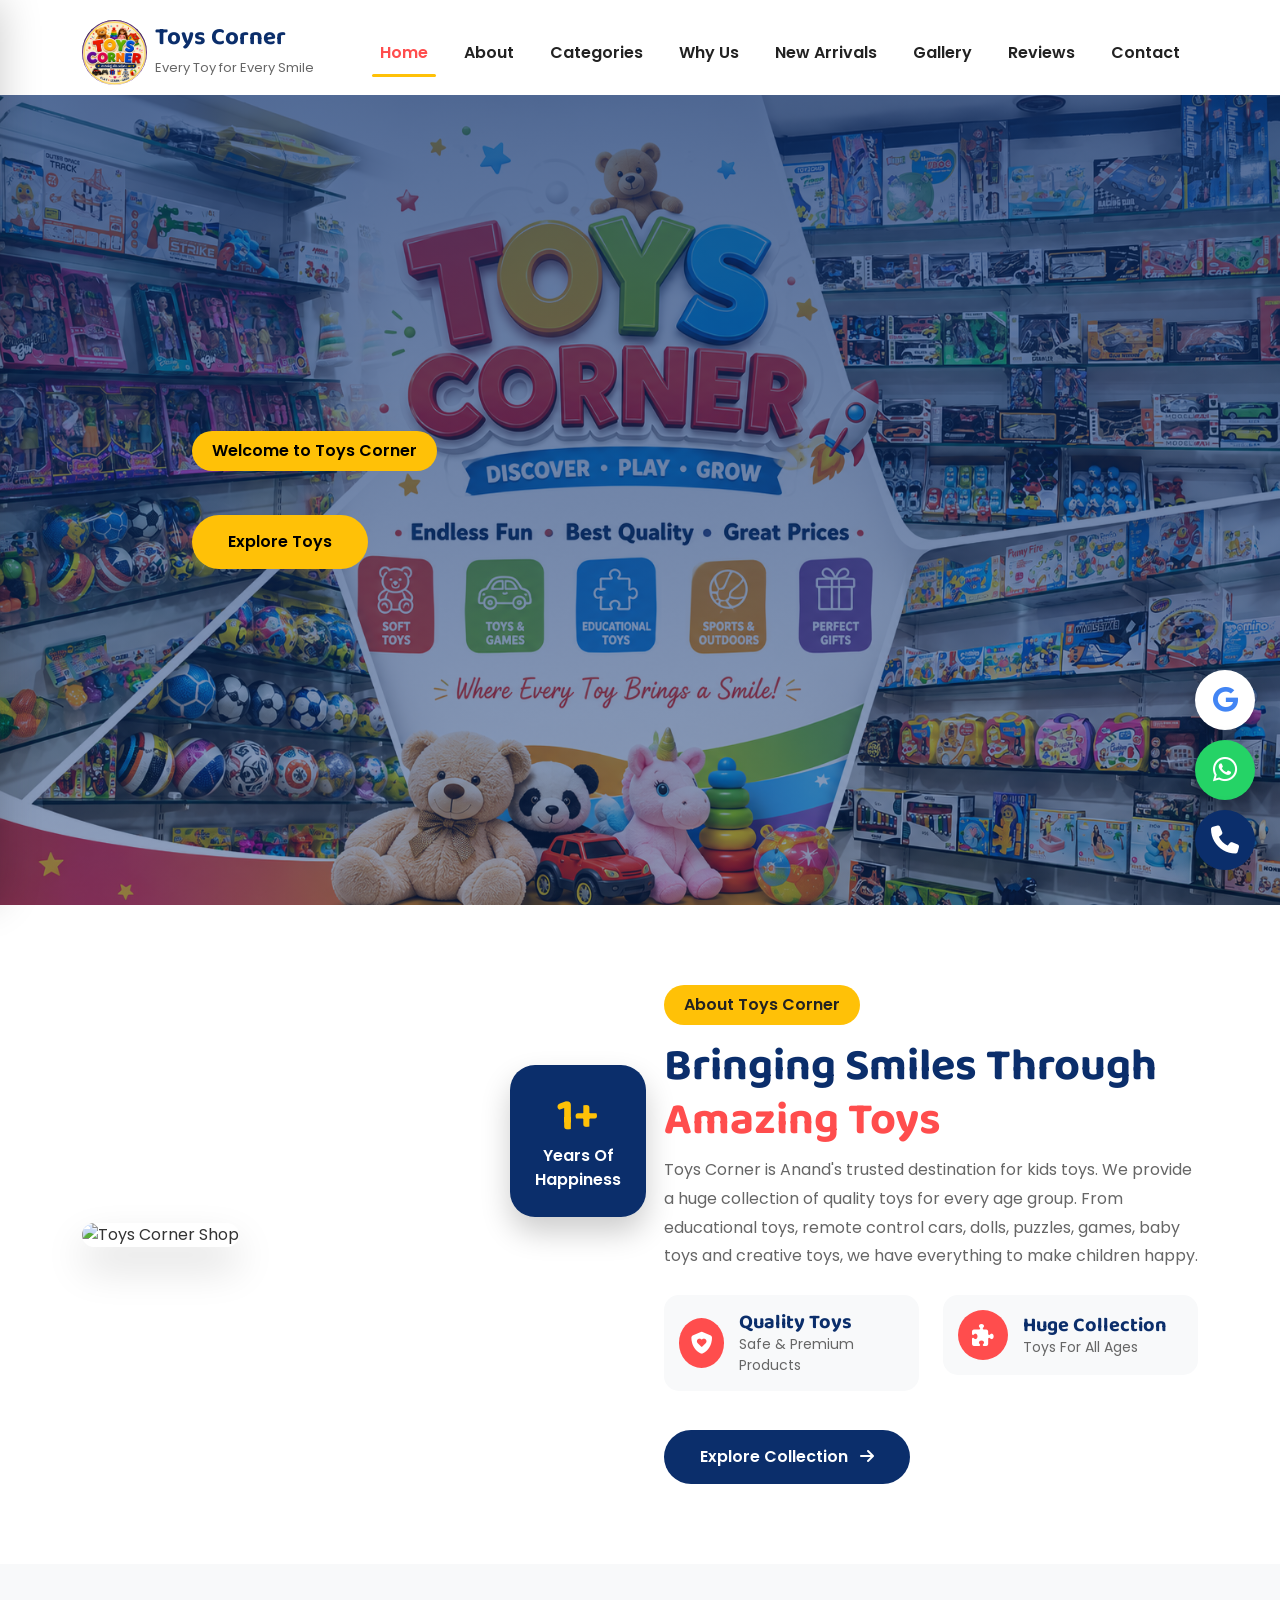
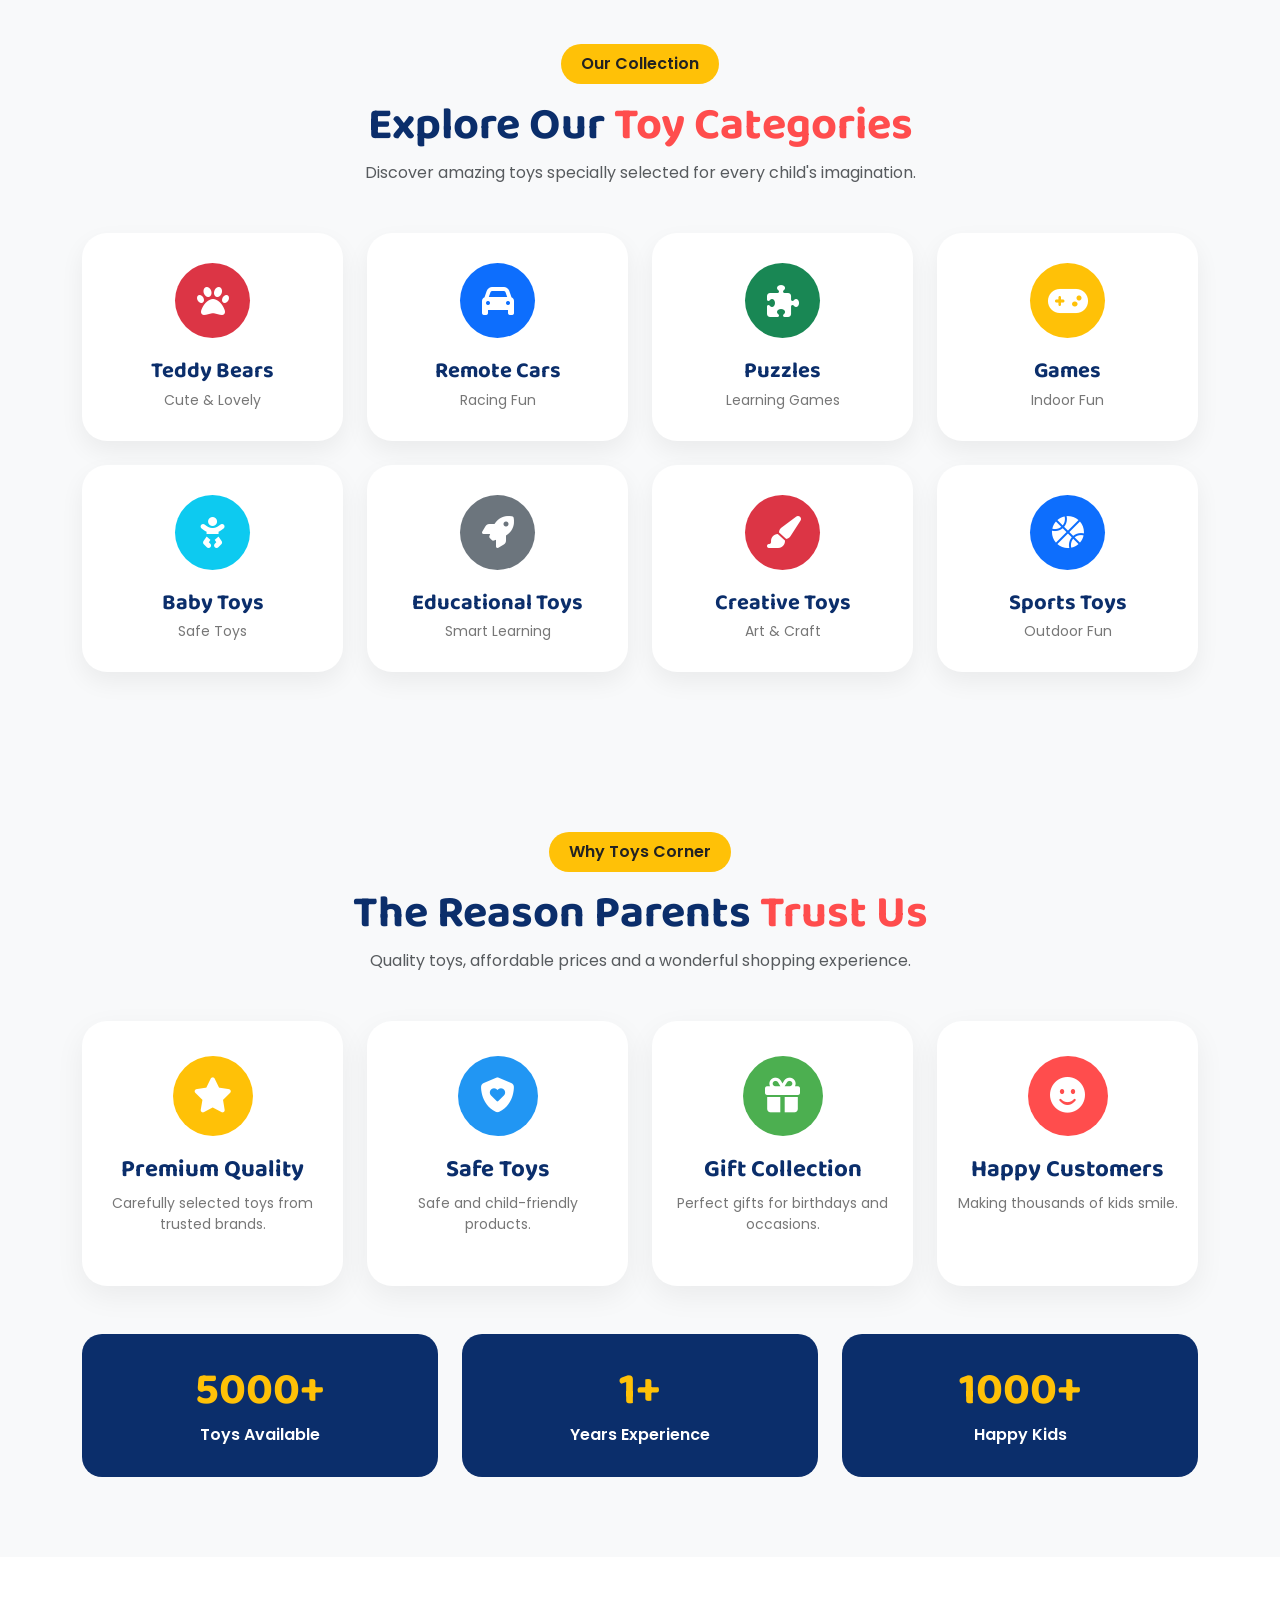
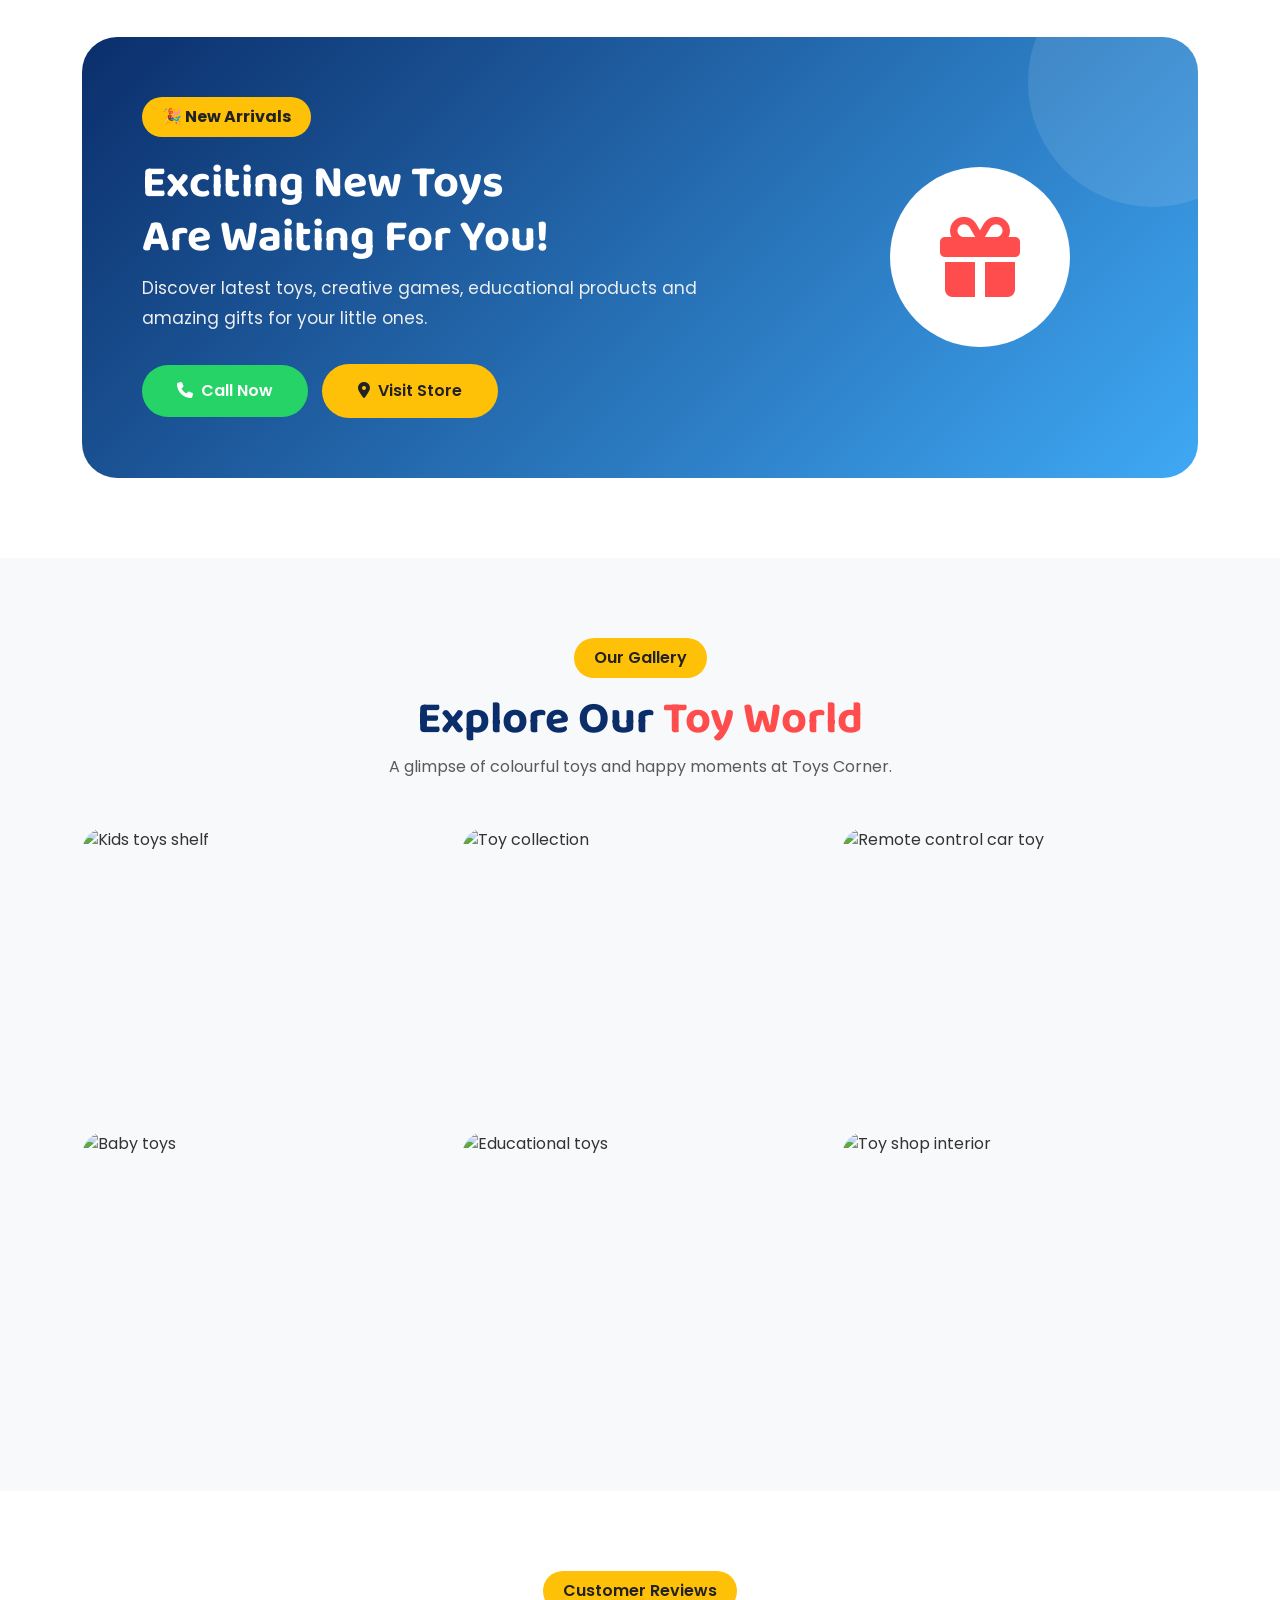
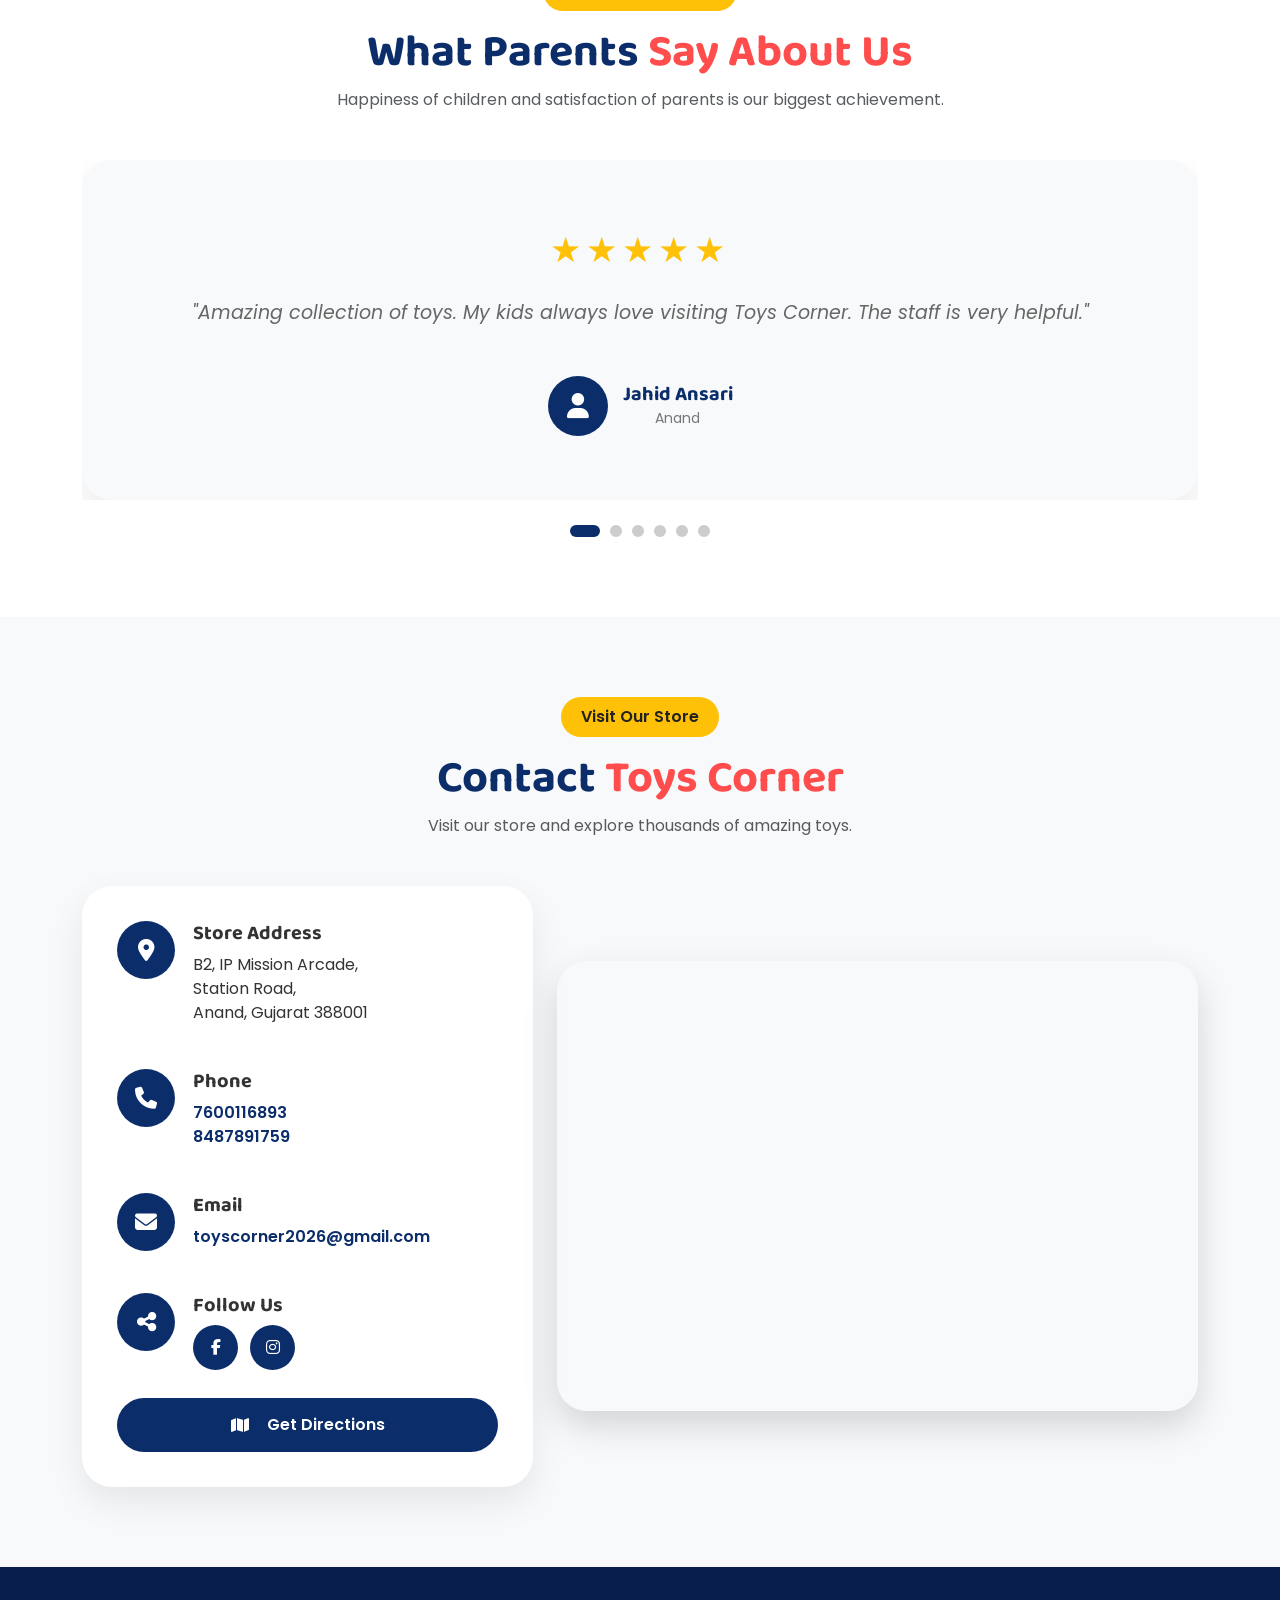
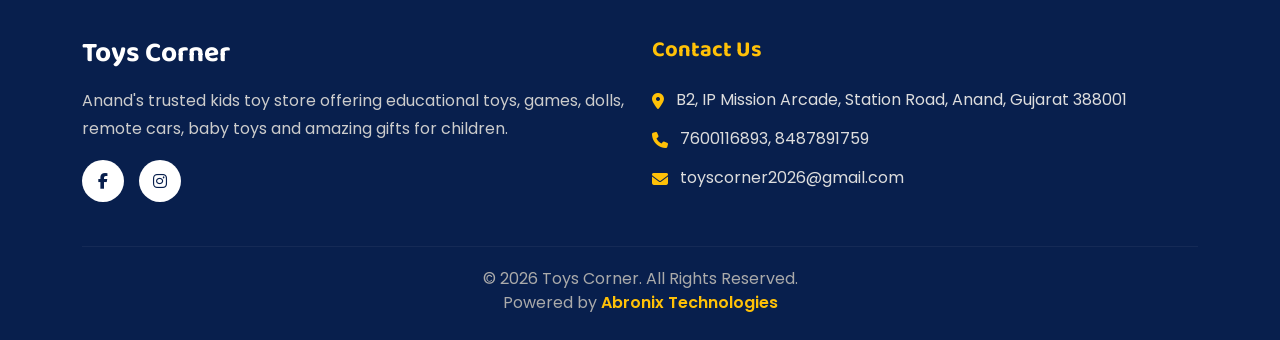
==== commit acb81126: "Update index.html" ====
--- a/index.html
+++ b/index.html
@@ -25,26 +25,39 @@
     <meta name="apple-mobile-web-app-status-bar-style" content="default">
 
     <!-- GOOGLE SEARCH CONSOLE -->
+    <meta name="google-site-verification" content="BKKp4MAtDYce9E1KdZ9TclviGkEOBmXg_sfoEr4LxzI" />
 
     <!-- Replace with actual code after verification -->
 
     <!-- Google tag (gtag.js) -->
-
-    <!-- End Google Tag Manager -->
-
+    <script async src="https://www.googletagmanager.com/gtag/js?id=G-QD4FNR480J"></script>
+    <script>
+      window.dataLayer = window.dataLayer || [];
+      function gtag(){dataLayer.push(arguments);}
+      gtag('js', new Date());
+    
+      gtag('config', 'G-QD4FNR480J');
+    </script>
+    
+    <!-- Google Tag Manager (noscript) -->
+    <noscript><iframe src="https://www.googletagmanager.com/ns.html?id=GTM-PCV9GC5S"
+    height="0" width="0" style="display:none;visibility:hidden"></iframe></noscript>
+    <!-- End Google Tag Manager (noscript) -->
+
+    
     <!-- BING WEBMASTER -->
 
     <!-- CANONICAL -->
-    <link rel="canonical" href="https://toyscorner.github.io/landing/">
+    <link rel="canonical" href="https://toyscornerofficial.github.io/landing/">
 
     <!-- ================= SOCIAL SHARE ================= -->
     <!-- OPEN GRAPH -->
     <meta property="og:type" content="website">
     <meta property="og:site_name" content="Toys Corner">
-    <meta property="og:url" content="https://toyscorner.github.io/landing/">
+    <meta property="og:url" content="https://toyscornerofficial.github.io/landing/">
     <meta property="og:title" content="Toys Corner Anand | Best Kids Toys Store">
     <meta property="og:description" content="Buy premium kids toys, educational toys, games, remote cars, teddy bears and birthday gifts from Toys Corner Anand.">
-    <meta property="og:image" content="https://toyscorner.github.io/landing/images/og-image.png">
+    <meta property="og:image" content="https://toyscornerofficial.github.io/landing/images/og-image.png">
     <meta property="og:image:width" content="1200">
     <meta property="og:image:height" content="630">
     <meta property="og:locale" content="en_IN">
@@ -54,25 +67,25 @@
     <!--    <meta name="twitter:card" content="summary_large_image">
     <meta name="twitter:title" content="Toys Corner | Kids Toys Store in Anand, Gujarat">
     <meta name="twitter:description" content="Shop kids toys, educational toys, games, remote cars, teddy bears, and birthday gifts at Toys Corner Anand.">
-    <meta name="twitter:image" content="https://toyscorner.github.io/landing/images/og-image.png">-->
+    <meta name="twitter:image" content="https://toyscornerofficial.github.io/landing/images/og-image.png">-->
 
     <!-- ICONS -->
     <link rel="icon" href="images/favicon.ico" type="image/x-icon">
     <link rel="apple-touch-icon" href="images/apple-touch-icon.png">
 
     <!-- SITEMAP -->
-    <link rel="sitemap" type="application/xml" href="https://toyscorner.github.io/landing/sitemap.xml">
+    <link rel="sitemap" type="application/xml" href="https://toyscornerofficial.github.io/landing/sitemap.xml">
 
     <!-- Organization SCHEMA -->
     <script type="application/ld+json">
     {
      "@context":"https://schema.org",
      "@type":"Organization",
-     "@id":"https://toyscorner.github.io/landing/#organization",
+     "@id":"https://toyscornerofficial.github.io/landing/#organization",
      "name":"Toys Corner",
-     "url":"https://toyscorner.github.io/landing/",
-     "logo":"https://toyscorner.github.io/landing/images/logo.png",
-     "image":"https://toyscorner.github.io/landing/images/og-image.png",
+     "url":"https://toyscornerofficial.github.io/landing/",
+     "logo":"https://toyscornerofficial.github.io/landing/images/logo.png",
+     "image":"https://toyscornerofficial.github.io/landing/images/og-image.png",
      "telephone":[
        "+91-7600116893",
        "+91-8487891759"
@@ -98,15 +111,15 @@
     {
      "@context":"https://schema.org",
      "@type":"ToyStore",
-     "@id":"https://toyscorner.github.io/landing/#business",
+     "@id":"https://toyscornerofficial.github.io/landing/#business",
 
      "name":"Toys Corner",
 
-     "url":"https://toyscorner.github.io/landing/",
-
-     "image":"https://toyscorner.github.io/landing/images/og-image.png",
-
-     "logo":"https://toyscorner.github.io/landing/images/logo.png",
+     "url":"https://toyscornerofficial.github.io/landing/",
+
+     "image":"https://toyscornerofficial.github.io/landing/images/og-image.png",
+
+     "logo":"https://toyscornerofficial.github.io/landing/images/logo.png",
 
      "telephone":[
      "+91-7600116893",
@@ -142,7 +155,7 @@
 
      "areaServed":[
        "Anand",
-       "Karamsad"       
+       "Karamsad"
      ],
 
      "contactPoint":{
@@ -176,13 +189,17 @@
     <link rel="stylesheet" href="https://cdnjs.cloudflare.com/ajax/libs/font-awesome/6.7.2/css/all.min.css">
 
     <!-- AOS Animation -->
-    <link href="https://unpkg.com/aos@2.3.4/dist/aos.css" rel="stylesheet">
+    <!--<link href="https://unpkg.com/aos@2.3.4/dist/aos.css" rel="stylesheet">-->
 
     <!-- External Css -->
     <link rel="stylesheet" href="css/stylesheet.css">
 </head>
 
 <body>
+    <!-- Google Tag Manager (noscript) -->
+    <noscript><iframe src="https://www.googletagmanager.com/ns.html?id=GTM-PCV9GC5S"
+    height="0" width="0" style="display:none;visibility:hidden"></iframe></noscript>
+    <!-- End Google Tag Manager (noscript) -->
     <!-- Loader -->
     <div id="loader">
         <div class="loader-icon">
@@ -241,8 +258,8 @@
                         <button type="button" class="btn btn-warning rounded-pill px-4"
                             data-bs-toggle="modal" data-bs-target="#callModal">
                             <i class="fas fa-phone"></i>
-                            Call Now
-                       
+                            Call Now
+
                         </button>
                     </li>
 
@@ -270,42 +287,42 @@
         <ul class="sidebar-menu" id="sidebarMenu">
             <li>
                 <a href="#home" data-section="home">
-                    <i class="fas fa-house"></i>Home
+                    <i class="fas fa-house"></i>Home
                 </a>
             </li>
             <li>
                 <a href="#about" data-section="about">
-                    <i class="fas fa-circle-info"></i>About
+                    <i class="fas fa-circle-info"></i>About
                 </a>
             </li>
             <li>
                 <a href="#categories" data-section="categories">
-                    <i class="fas fa-cubes"></i>Categories
+                    <i class="fas fa-cubes"></i>Categories
                 </a>
             </li>
             <li>
                 <a href="#why" data-section="why">
-                    <i class="fas fa-star-of-life"></i>Why Us
+                    <i class="fas fa-star-of-life"></i>Why Us
                 </a>
             </li>
             <li>
                 <a href="#offers" data-section="offers">
-                    <i class="fas fa-gift"></i>New Arrivals
+                    <i class="fas fa-gift"></i>New Arrivals
                 </a>
             </li>
             <li>
                 <a href="#gallery" data-section="gallery">
-                    <i class="fas fa-image"></i>Gallery
+                    <i class="fas fa-image"></i>Gallery
                 </a>
             </li>
             <li>
                 <a href="#reviews" data-section="reviews">
-                    <i class="fas fa-star"></i>Reviews
+                    <i class="fas fa-star"></i>Reviews
                 </a>
             </li>
             <li>
                 <a href="#contact" data-section="contact">
-                    <i class="fas fa-phone"></i>Contact
+                    <i class="fas fa-phone"></i>Contact
                 </a>
             </li>
         </ul>
@@ -319,11 +336,11 @@
                 <span>B2, IP Mission Arcade, Station Road, Anand, Gujarat 388001</span>
             </div>
 
-            <button type="button" class="btn btn-warning w-100 rounded-pill mb-3"
+            <button type="button" class="btn btn-warning w-100 rounded-pill mb-3 d-none"
                 data-bs-toggle="modal" data-bs-target="#callModal">
                 <i class="fas fa-phone"></i>
-                Call Now
-           
+                Call Now
+
             </button>
 
             <div class="social-icons text-center">
@@ -350,9 +367,9 @@
                         class="d-block w-100 hero-img" alt="Colourful kids toys display">
                     <div class="hero-overlay"></div>
                     <div class="carousel-caption">
-                        <span class="hero-tag">Welcome to Toys Corner</span>                        
+                        <span class="hero-tag">Welcome to Toys Corner</span>
                         <div class="mt-4">
-                            <a href="#offers" class="btn hero-btn me-3">Explore Toys</a>                            
+                            <a href="#offers" class="btn hero-btn me-3">Explore Toys</a>
                         </div>
                     </div>
                 </div>
@@ -372,8 +389,8 @@
                             <a href="#offers" class="btn hero-btn me-3">Explore Toys</a>
                             <button type="button" class="btn hero-btn-outline"
                                 data-bs-toggle="modal" data-bs-target="#callModal">
-                                <i class="fas fa-phone me-2"></i>Call Now
-                           
+                                <i class="fas fa-phone me-2"></i>Call Now
+
                             </button>
                         </div>
                     </div>
@@ -386,15 +403,15 @@
                     <div class="hero-overlay"></div>
                     <div class="carousel-caption">
                         <span class="hero-tag">Huge Collection</span>
-                        <h1>Discover Amazing Toys
+                        <h2>Discover Amazing Toys
                             <br>
-                            For Every Age</h1>
+                            For Every Age</h2>
                         <p>From Learning Toys to Action Figures, Everything Under One Roof.</p>
                         <div class="mt-4">
                             <button type="button" class="btn hero-btn-outline"
                                 data-bs-toggle="modal" data-bs-target="#callModal">
-                                <i class="fas fa-phone me-2"></i>Call Now
-                           
+                                <i class="fas fa-phone me-2"></i>Call Now
+
                             </button>
                         </div>
                     </div>
@@ -407,15 +424,15 @@
                     <div class="hero-overlay"></div>
                     <div class="carousel-caption">
                         <span class="hero-tag">Make Kids Smile</span>
-                        <h1>Premium Quality
+                        <h2>Premium Quality
                             <br>
-                            Kids Toys</h1>
+                            Kids Toys</h2>
                         <p>Visit Toys Corner Today And Explore Thousands of Toys.</p>
                         <div class="mt-4">
                             <button type="button" class="btn hero-btn-outline"
                                 data-bs-toggle="modal" data-bs-target="#callModal">
-                                <i class="fas fa-phone me-2"></i>Call Now
-                           
+                                <i class="fas fa-phone me-2"></i>Call Now
+
                             </button>
                         </div>
                     </div>
@@ -454,12 +471,12 @@
                     <h2 class="section-title">Bringing Smiles Through <span>Amazing Toys</span></h2>
 
                     <p class="about-text">
-                        Toys Corner is Anand's trusted destination for kids toys.
-                        We provide a huge collection of quality toys for every age group.
-                        From educational toys, remote control cars, dolls,
-                        puzzles, games, baby toys and creative toys,
-                        we have everything to make children happy.
-                   
+                        Toys Corner is Anand's trusted destination for kids toys.
+                        We provide a huge collection of quality toys for every age group.
+                        From educational toys, remote control cars, dolls,
+                        puzzles, games, baby toys and creative toys,
+                        we have everything to make children happy.
+
                     </p>
 
                     <!-- Features -->
@@ -662,11 +679,11 @@
                         <div class="offer-buttons">
                             <button type="button" class="btn offer-call"
                                 data-bs-toggle="modal" data-bs-target="#callModal">
-                                <i class="fas fa-phone me-2"></i>Call Now
-                           
+                                <i class="fas fa-phone me-2"></i>Call Now
+
                             </button>
                             <a href="#contact" class="btn offer-store">
-                                <i class="fas fa-location-dot me-2"></i>Visit Store
+                                <i class="fas fa-location-dot me-2"></i>Visit Store
                             </a>
                         </div>
                     </div>
@@ -926,7 +943,7 @@
 
                         <a href="https://maps.app.goo.gl/t1346PvHWK7TL4wz7"
                             target="_blank" rel="noopener" class="btn direction-btn">
-                            <i class="fas fa-map me-2"></i>Get Directions
+                            <i class="fas fa-map me-2"></i>Get Directions
                         </a>
 
                     </div>
@@ -978,8 +995,8 @@
                         <li>
                             <i class="fas fa-phone"></i>
                             <span>
-                                <a href="tel:7600116893">7600116893</a>,
-                               
+                                <a href="tel:7600116893">7600116893</a>,
+
                                 <a href="tel:8487891759">8487891759</a>
                             </span>
                         </li>
@@ -996,11 +1013,11 @@
 
             <div class="footer-bottom text-center">
                 <p class="mb-0">
-                    © 2026 Toys Corner. All Rights Reserved.
-                   
+                    © 2026 Toys Corner. All Rights Reserved.
+
                     <br>
-                    Powered by
-                   
+                    Powered by
+
                     <a href="https://abronixtechnologies.github.io/abronix-landing/" target="_blank" rel="noopener">Abronix Technologies</a>
                 </p>
             </div>
@@ -1019,15 +1036,15 @@
                 <div class="modal-body">
                     <a href="tel:7600116893" class="phone-option call-option">
                         <span class="phone-icon"><i class="fas fa-phone"></i></span>
-                        <span>+91 76001 16893
-                           
+                        <span>+91 76001 16893
+
                             <small>Tap to call</small>
                         </span>
                     </a>
                     <a href="tel:8487891759" class="phone-option call-option">
                         <span class="phone-icon"><i class="fas fa-phone"></i></span>
-                        <span>+91 84878 91759
-                           
+                        <span>+91 84878 91759
+
                             <small>Tap to call</small>
                         </span>
                     </a>
@@ -1047,15 +1064,15 @@
                 <div class="modal-body">
                     <a href="https://wa.me/917600116893" target="_blank" rel="noopener" class="phone-option whatsapp-option">
                         <span class="phone-icon"><i class="fab fa-whatsapp"></i></span>
-                        <span>+91 76001 16893
-                           
+                        <span>+91 76001 16893
+
                             <small>Tap to chat</small>
                         </span>
                     </a>
                     <a href="https://wa.me/918487891759" target="_blank" rel="noopener" class="phone-option whatsapp-option">
                         <span class="phone-icon"><i class="fab fa-whatsapp"></i></span>
-                        <span>+91 84878 91759
-                           
+                        <span>+91 84878 91759
+
                             <small>Tap to chat</small>
                         </span>
                     </a>
@@ -1086,7 +1103,7 @@
     <script src="https://cdn.jsdelivr.net/npm/bootstrap@5.3.3/dist/js/bootstrap.bundle.min.js"></script>
 
     <!-- AOS -->
-    <script src="https://unpkg.com/aos@2.3.4/dist/aos.js"></script>
+    <!--<script src="https://unpkg.com/aos@2.3.4/dist/aos.js"></script>-->
 
     <!-- External JS file -->
     <script src="js/script.js"></script>
--- a/css/stylesheet.css
+++ b/css/stylesheet.css
@@ -1,3 +1,8 @@
+/*Open mobile view and see which element touches outside the screen. Remove after finding it.*/
+/** {
+            outline: 1px solid red;
+        }*/
+
 :root {
     --primary: #0B2E6B;
     --secondary: #FFC107;
@@ -14,6 +19,11 @@
     box-sizing: border-box;
 }
 
+html,
+body {
+    overflow-x: hidden;
+}
+
 html {
     scroll-behavior: smooth;
 }
@@ -38,8 +48,8 @@
     padding: 80px 0;
 }
 
-/*==========================
-            LOADER (1. Bigger Font Awesome Icon)
+/*==========================
+            LOADER (1. Bigger Font Awesome Icon)
         ==========================*/
 #loader {
     position: fixed;
@@ -67,8 +77,8 @@
     }
 }
 
-/*==========================
-            NAVBAR
+/*==========================
+            NAVBAR
         ==========================*/
 #mainNavbar {
     transition: .4s;
@@ -134,12 +144,12 @@
     font-weight: 600;
 }
 
-    /*.btn-warning:hover {
+/*.btn-warning:hover {
         transform: translateY(-3px);
     }*/
 
-/*==========================
-            MOBILE SIDEBAR
+/*==========================
+            MOBILE SIDEBAR
         ==========================*/
 .mobile-sidebar {
     position: fixed;
@@ -270,8 +280,8 @@
     }
 }
 
-/*==========================
-            HERO SECTION
+/*==========================
+            HERO SECTION
         ==========================*/
 .hero-section {
     margin-top: 95px;
@@ -378,8 +388,8 @@
     }
 }
 
-/*==========================
-            ABOUT SECTION (restored)
+/*==========================
+            ABOUT SECTION (restored)
         ==========================*/
 .about-section {
     background: #fff;
@@ -482,8 +492,8 @@
     }
 }
 
-/*==========================
-            CATEGORY SECTION (restored)
+/*==========================
+            CATEGORY SECTION (restored)
         ==========================*/
 .category-section {
     background: #f8f9fa;
@@ -546,8 +556,8 @@
     }
 }
 
-/*==========================
-            WHY CHOOSE US SECTION (restored)
+/*==========================
+            WHY CHOOSE US SECTION (restored)
         ==========================*/
 .why-section {
     background: #f8f9fa;
@@ -631,8 +641,8 @@
     }
 }
 
-/*==========================
-            SECTION HEADINGS (5. underline removed under span)
+/*==========================
+            SECTION HEADINGS (5. underline removed under span)
         ==========================*/
 .section-tag {
     display: inline-block;
@@ -668,8 +678,8 @@
     }
 }
 
-/*==========================
-            OFFER / NEW ARRIVALS SECTION (kept)
+/*==========================
+            OFFER / NEW ARRIVALS SECTION (kept)
         ==========================*/
 .offer-section {
     background: #fff;
@@ -808,8 +818,8 @@
     }
 }
 
-/*==========================
-            GALLERY SECTION (8. click -> lightbox w/ prev-next)
+/*==========================
+            GALLERY SECTION (8. click -> lightbox w/ prev-next)
         ==========================*/
 .gallery-section {
     background: #f8f9fa;
@@ -912,6 +922,7 @@
     align-items: center;
     cursor: pointer;
     transition: .3s;
+    z-index:999;
 }
 
     .lightbox-close:hover,
@@ -971,8 +982,8 @@
     }
 }
 
-/*==========================
-            TESTIMONIAL SECTION (9. full width, no prev/next)
+/*==========================
+            TESTIMONIAL SECTION (9. full width, no prev/next)
         ==========================*/
 .testimonial-section {
     background: #fff;
@@ -987,6 +998,15 @@
     border-radius: 30px;
     text-align: center;
     box-shadow: 0 15px 35px rgba(0, 0, 0, .08);
+    min-height: 340px;
+    display: flex;
+    flex-direction: column;
+    justify-content: center;
+    align-items: center;
+}
+
+#reviewSlider .carousel-inner {
+    min-height: 340px;
 }
 
 .review-stars {
@@ -1058,6 +1078,11 @@
 @media (max-width: 768px) {
     .review-card {
         padding: 30px 20px;
+        min-height: 300px;
+    }
+
+    #reviewSlider .carousel-inner {
+        min-height: 300px;
     }
 
     .review-stars {
@@ -1069,75 +1094,260 @@
     }
 }
 
-/*==========================
-            CONTACT SECTION (10. email added)
+/*==========================
+            CONTACT SECTION (10. email added)
         ==========================*/
 .contact-section {
     background: #f8f9fa;
 }
 
+/*=========================================
+            CONTACT SECTION
+=========================================*/
+
+.contact-section {
+    background: #f8f9fa;
+}
+
 .contact-card {
     background: #fff;
+    border-radius: 30px;
     padding: 35px;
-    border-radius: 30px;
-    box-shadow: 0 15px 35px rgba(0, 0, 0, .08);
+    box-shadow: 0 15px 35px rgba(0,0,0,.08);
+    height: 100%;
 }
 
 .contact-item {
     display: flex;
-    gap: 20px;
-    margin-bottom: 30px;
-}
+    align-items: flex-start;
+    gap: 18px;
+    margin-bottom: 28px;
+}
+
+    .contact-item:last-child {
+        margin-bottom: 0;
+    }
+
+/* ICON */
 
 .contact-icon {
-    width: 55px;
-    height: 55px;
-    flex-shrink: 0;
+    width: 58px;
+    height: 58px;
+    min-width: 58px;
+    min-height: 58px;
+    max-width: 58px;
+    max-height: 58px;
+    flex: 0 0 58px;
+    display: flex;
+    align-items: center;
+    justify-content: center;
+    background: var(--primary);
+    color: #fff;
     border-radius: 50%;
-    background: var(--primary);
-    color: white;
+    font-size: 22px;
+    line-height: 1;
+    overflow: hidden;
+}
+
+/* CONTENT */
+
+.contact-content {
+    flex: 1;
+    min-width: 0;
+}
+
+/* Phone & Email Links */
+.contact-item a{
+    color: var(--primary);
+    font-weight: 600;
+    text-decoration: none;
+    transition: all .3s ease;
+    word-break: break-word;
+}
+
+.contact-item a:hover{
+    color: var(--danger);
+    text-decoration: underline;
+}
+
+    .contact-content h5 {
+        color: var(--primary);
+        margin: 0 0 8px;
+        font-size: 24px;
+        font-weight: 700;
+    }
+
+    .contact-content p,
+    .contact-content a {
+        display: block;
+        margin: 0;
+        color: #555;
+        line-height: 1.7;
+        font-size: 17px;
+        text-decoration: none;
+        word-break: break-word;
+        overflow-wrap: anywhere;
+    }
+
+        .contact-content a:hover {
+            color: var(--primary);
+        }
+
+/* SOCIAL */
+
+.contact-social {
+    display: flex;
+    align-items: center;
+    gap: 12px;
+    flex-wrap: wrap;
+}
+
+    .contact-social a {
+        width: 45px;
+        height: 45px;
+        display: flex;
+        align-items: center;
+        justify-content: center;
+        border-radius: 50%;
+        background: var(--primary);
+        color: #fff;
+        transition: .3s;
+    }
+
+        .contact-social a:hover {
+            background: var(--danger);
+            transform: translateY(-4px);
+        }
+
+/* BUTTON */
+
+.direction-btn {
+    width: 100%;
     display: flex;
     justify-content: center;
     align-items: center;
-    font-size: 22px;
-}
-
-.contact-item h5 {
-    color: var(--primary);
-    margin-bottom: 5px;
-}
-
-.contact-item p {
-    color: #666;
-    margin: 0;
-    line-height: 1.7;
-}
-
-.contact-item a {
-    color: #555;
-}
-
-.contact-social {
-    display: flex;
-    gap: 15px;
-}
+    gap: 10px;
+}
+
+
+
+/*=========================================
+            991px
+=========================================*/
+
+@media (max-width:991px) {
+
+    .contact-card {
+        padding: 28px;
+    }
+
+    .contact-icon {
+        width: 54px;
+        height: 54px;
+        min-width: 54px;
+        min-height: 54px;
+        max-width: 54px;
+        max-height: 54px;
+        flex: 0 0 54px;
+        font-size: 20px;
+    }
+
+    .contact-content h5 {
+        font-size: 21px;
+    }
+
+    .contact-content p,
+    .contact-content a {
+        font-size: 16px;
+    }
+}
+
+
+
+/*=========================================
+            575px
+=========================================*/
+
+@media (max-width:575px) {
+
+    .contact-card {
+        padding: 20px;
+        border-radius: 20px;
+    }
+
+    .contact-item {
+        gap: 14px;
+        margin-bottom: 22px;
+    }
+
+    .contact-icon {
+        width: 46px;
+        height: 46px;
+        min-width: 46px;
+        min-height: 46px;
+        max-width: 46px;
+        max-height: 46px;
+        flex: 0 0 46px;
+        font-size: 18px;
+    }
+
+    .contact-content h5 {
+        font-size: 18px;
+    }
+
+    .contact-content p,
+    .contact-content a {
+        font-size: 14px;
+        line-height: 1.6;
+    }
 
     .contact-social a {
-        width: 42px;
-        height: 42px;
-        background: var(--primary);
-        color: white;
-        border-radius: 50%;
-        display: flex;
-        justify-content: center;
-        align-items: center;
-        transition: .3s;
-    }
-
-        .contact-social a:hover {
-            background: var(--danger);
-            transform: translateY(-5px);
-        }
+        width: 40px;
+        height: 40px;
+    }
+}
+
+
+
+/*=========================================
+            320px
+=========================================*/
+
+@media (max-width:320px) {
+
+    .contact-card {
+        padding: 16px;
+    }
+
+    .contact-item {
+        gap: 12px;
+    }
+
+    .contact-icon {
+        width: 40px;
+        height: 40px;
+        min-width: 40px;
+        min-height: 40px;
+        max-width: 40px;
+        max-height: 40px;
+        flex: 0 0 40px;
+        font-size: 16px;
+    }
+
+    .contact-content h5 {
+        font-size: 16px;
+    }
+
+    .contact-content p,
+    .contact-content a {
+        font-size: 13px;
+    }
+
+    .contact-social a {
+        width: 36px;
+        height: 36px;
+    }
+}
 
 .direction-btn {
     width: 100%;
@@ -1173,8 +1383,25 @@
     }
 }
 
-/*==========================
-            CALL / WHATSAPP POPUP MODALS (2,3,4,13)
+@media (max-width: 576px) {
+    .contact-card {
+        padding: 20px 16px;
+    }
+
+    .contact-item {
+        gap: 12px;
+        margin-bottom: 22px;
+    }
+
+    .contact-icon {
+        width: 46px;
+        height: 46px;
+        font-size: 18px;
+    }
+}
+
+/*==========================
+            CALL / WHATSAPP POPUP MODALS (2,3,4,13)
         ==========================*/
 .phone-popup .modal-content {
     border-radius: 25px;
@@ -1267,8 +1494,8 @@
     color: #dce6ff;
 }
 
-/*==========================
-            FLOATING BUTTONS
+/*==========================
+            FLOATING BUTTONS
         ==========================*/
 .floating-whatsapp, .floating-call, .floating-google {
     position: fixed;
@@ -1393,8 +1620,8 @@
     }
 }
 
-/*==========================
-            FOOTER (11. simplified)
+/*==========================
+            FOOTER (11. simplified)
         ==========================*/
 .footer-section {
     background: #081f4d;
@@ -1502,8 +1729,8 @@
     }
 }
 
-/*==========================
-            GENERAL ANIMATIONS
+/*==========================
+            GENERAL ANIMATIONS
         ==========================*/
 #mainNavbar {
     animation: navSlide .8s ease;
@@ -1571,8 +1798,8 @@
     left: 130%;
 }
 
-/*==========================
-            RESPONSIVE FIXES
+/*==========================
+            RESPONSIVE FIXES
         ==========================*/
 @media (max-width: 991px) {
     section {
@@ -1653,9 +1880,319 @@
 
     .review-card {
         padding: 25px 15px;
+        min-height: 320px;
     }
 
     .footer-title {
         margin-top: 25px;
     }
 }
+
+
+
+
+
+
+
+
+
+
+/*==================================================
+    RESPONSIVE FIXES
+==================================================*/
+
+/* ==========================
+   TABLET (991px)
+========================== */
+@media (max-width:991px) {
+
+    .contact-card {
+        padding: 25px;
+        border-radius: 20px;
+    }
+
+    .contact-item {
+        gap: 15px;
+        margin-bottom: 20px;
+        align-items: flex-start;
+    }
+
+    .contact-icon {
+        width: 50px;
+        height: 50px;
+        font-size: 20px;
+    }
+
+    .contact-item h5 {
+        font-size: 18px;
+        margin-bottom: 4px;
+    }
+
+    .contact-item p,
+    .contact-item a {
+        font-size: 15px;
+        line-height: 1.6;
+        word-break: break-word;
+    }
+
+    .contact-social {
+        gap: 12px;
+    }
+
+        .contact-social a {
+            width: 40px;
+            height: 40px;
+            font-size: 16px;
+        }
+
+    .direction-btn {
+        padding: 13px;
+        font-size: 15px;
+    }
+}
+
+
+/* ==========================
+   MOBILE (575px)
+========================== */
+@media (max-width:575px) {
+
+    .contact-card {
+        padding: 18px;
+        border-radius: 18px;
+    }
+
+    .contact-item {
+        gap: 12px;
+        margin-bottom: 18px;
+    }
+
+    .contact-icon {
+        width: 42px;
+        height: 42px;
+        min-width: 42px;
+        font-size: 17px;
+    }
+
+    .contact-item h5 {
+        font-size: 16px;
+    }
+
+    .contact-item p,
+    .contact-item a {
+        font-size: 13px;
+        line-height: 1.5;
+    }
+
+    .contact-social {
+        justify-content: center;
+        gap: 10px;
+        flex-wrap: wrap;
+    }
+
+        .contact-social a {
+            width: 38px;
+            height: 38px;
+            font-size: 15px;
+        }
+
+    .direction-btn {
+        font-size: 14px;
+        padding: 12px;
+    }
+
+    .map-box {
+        border-radius: 18px;
+    }
+
+        .map-box iframe {
+            height: 260px;
+        }
+}
+
+
+/* ==========================
+   SMALL MOBILE (320px)
+========================== */
+@media (max-width:320px) {
+
+    .contact-card {
+        padding: 14px;
+    }
+
+    .contact-item {
+        gap: 10px;
+        margin-bottom: 15px;
+    }
+
+    .contact-icon {
+        width: 36px;
+        height: 36px;
+        min-width: 36px;
+        font-size: 15px;
+    }
+
+    .contact-item h5 {
+        font-size: 14px;
+    }
+
+    .contact-item p,
+    .contact-item a {
+        font-size: 12px;
+        line-height: 1.4;
+    }
+
+    .contact-social {
+        gap: 8px;
+    }
+
+        .contact-social a {
+            width: 34px;
+            height: 34px;
+            font-size: 14px;
+        }
+
+    .direction-btn {
+        font-size: 13px;
+        padding: 10px;
+    }
+
+    .map-box iframe {
+        height: 220px;
+    }
+}
+
+
+
+/*=========================================
+    ABOUT SECTION RESPONSIVE FIX
+=========================================*/
+
+/* Tablet */
+@media (max-width:991px) {
+
+    .about-section {
+        overflow: hidden;
+    }
+
+    .about-image-box {
+        margin-bottom: 40px;
+    }
+
+    .about-image {
+        width: 100%;
+        height: 380px;
+        object-fit: cover;
+    }
+
+    .experience-box {
+        right: 15px;
+        bottom: 15px;
+        padding: 18px;
+        border-radius: 18px;
+    }
+
+        .experience-box h2 {
+            font-size: 34px;
+        }
+
+        .experience-box p {
+            font-size: 14px;
+        }
+}
+
+
+/* Mobile */
+@media (max-width:575px) {
+
+    .about-section {
+        overflow: hidden;
+    }
+
+    .about-image-box {
+        margin-bottom: 25px;
+    }
+
+    .about-image {
+        height: 260px;
+        border-radius: 20px;
+    }
+
+    /* Prevent outside layout */
+    .experience-box {
+        position: static;
+        width: 100%;
+        margin-top: 15px;
+        text-align: center;
+        padding: 15px;
+    }
+
+        .experience-box h2 {
+            font-size: 28px;
+        }
+
+        .experience-box p {
+            font-size: 13px;
+        }
+
+    .about-text {
+        font-size: 14px;
+        line-height: 1.7;
+        text-align: justify;
+    }
+
+    .about-feature {
+        padding: 12px;
+        gap: 12px;
+    }
+
+        .about-feature i {
+            width: 42px;
+            height: 42px;
+            font-size: 18px;
+            flex-shrink: 0;
+        }
+
+        .about-feature h5 {
+            font-size: 16px;
+        }
+
+        .about-feature p {
+            font-size: 13px;
+        }
+
+    .about-btn {
+        display: block;
+        width: 100%;
+        text-align: center;
+    }
+}
+
+
+/* Small Mobile */
+@media (max-width:320px) {
+
+    .about-image {
+        height: 220px;
+    }
+
+    .experience-box {
+        padding: 12px;
+    }
+
+        .experience-box h2 {
+            font-size: 24px;
+        }
+
+    .about-feature {
+        padding: 10px;
+    }
+
+        .about-feature h5 {
+            font-size: 14px;
+        }
+
+        .about-feature p {
+            font-size: 12px;
+        }
+}
